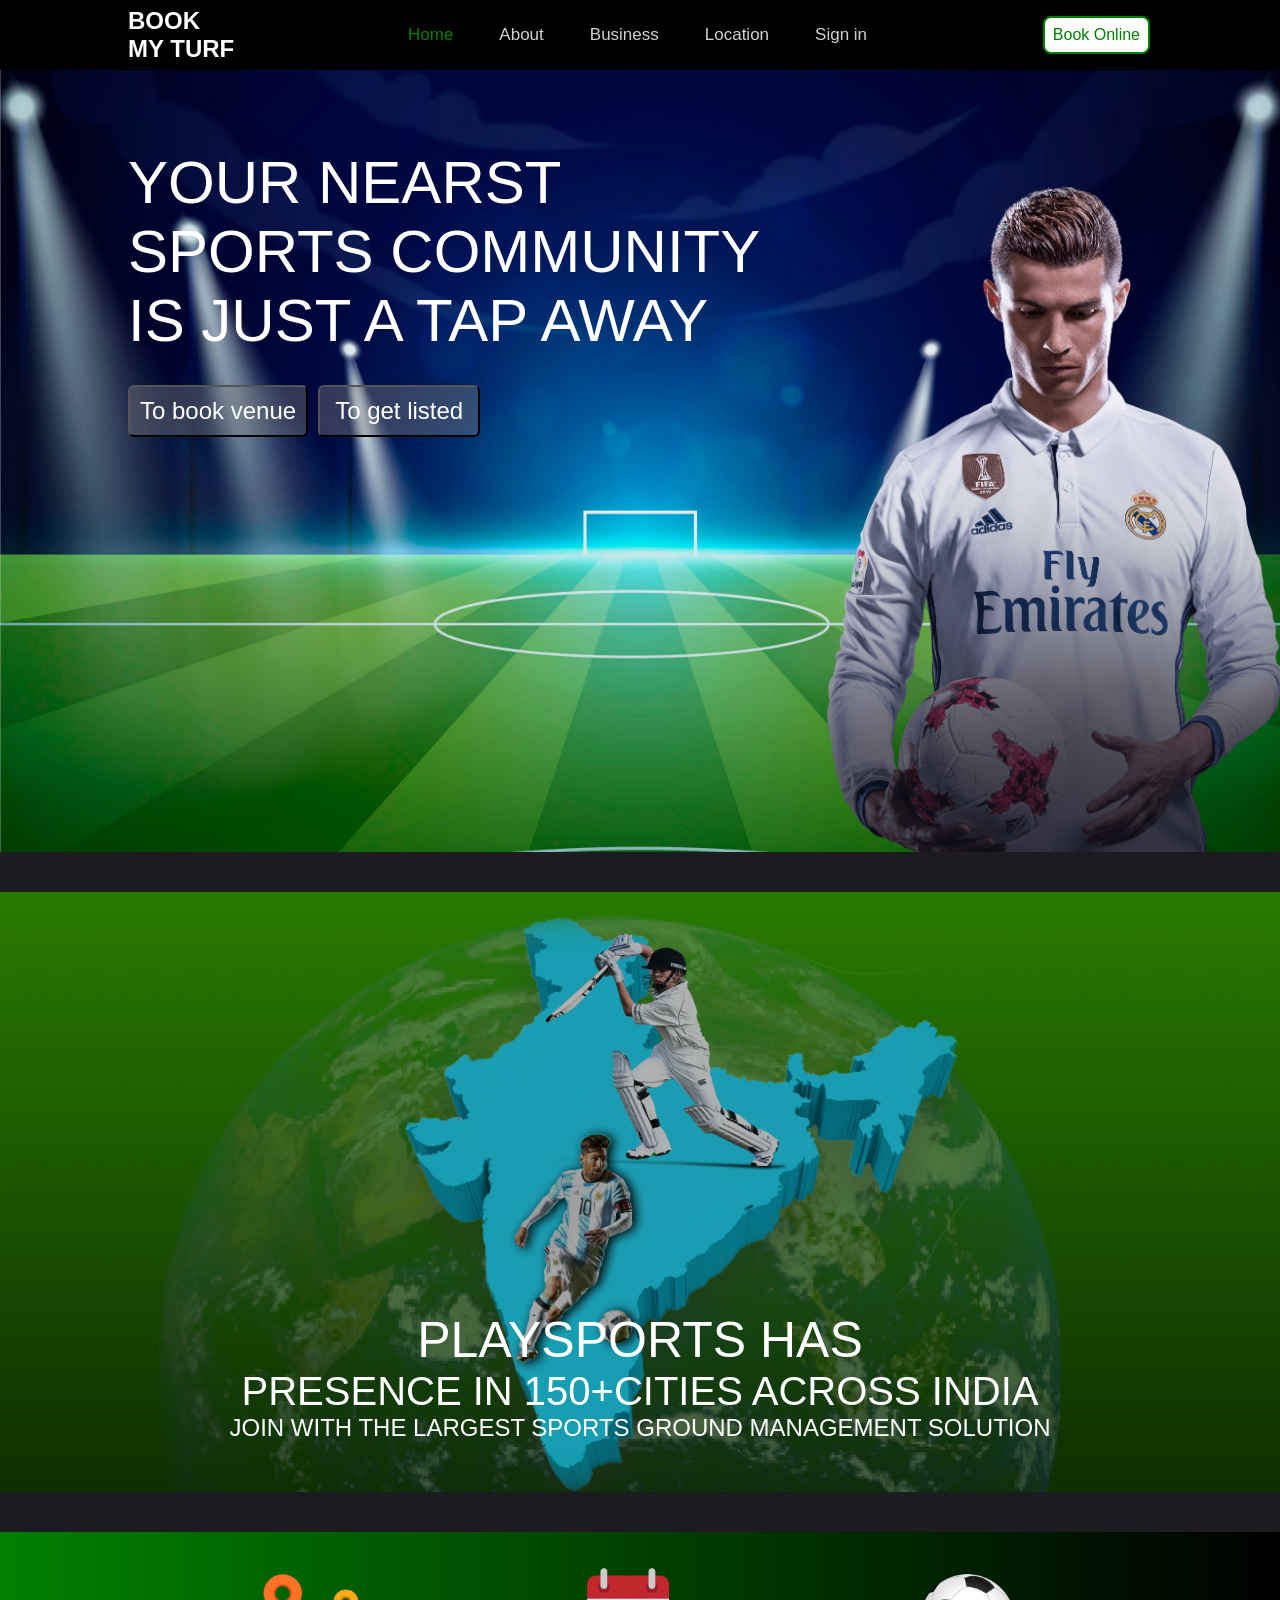
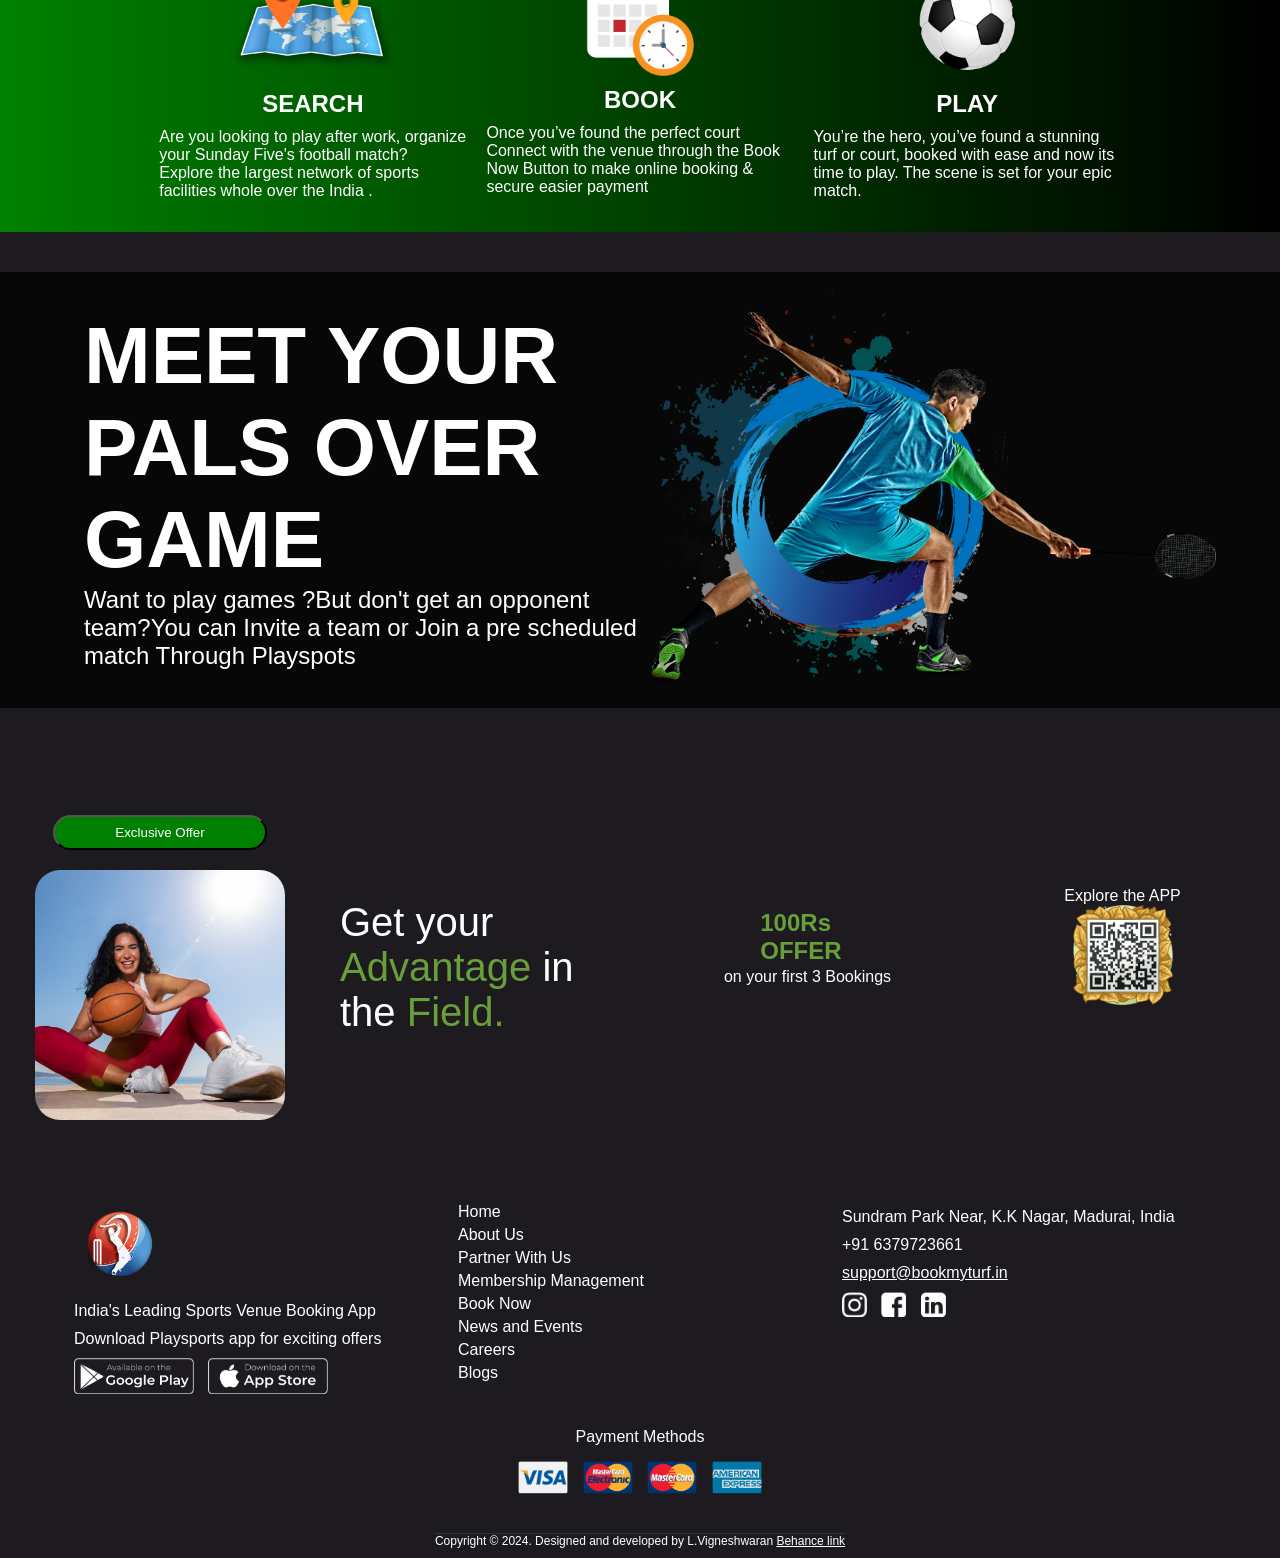
==== index.html @ fc985a44 "Turf booking website first version" ====
<!DOCTYPE html>
<html lang="en">

<head>
    <meta charset="UTF-8">
    <meta name="viewport" content="width=device-width, initial-scale=1.0">
    <link rel="stylesheet" href="./css/style.css">
    <link rel="stylesheet" href="./css/home.css">
    <link rel="stylesheet" href="https://cdnjs.cloudflare.com/ajax/libs/font-awesome/6.7.2/css/all.min.css">
    
</head>

<body>
    <!-- Navbar section -->
    <nav class="navbar">
        <div class="nav-wrapper">
          <div class="logo-container">
            <h1>BOOK<br>MY TURF</h1>
          </div>
      
          <input type="checkbox" id="menu-toggle" class="menu-toggle">
          <label for="menu-toggle" class="menu-toggle-label"><i class="fas fa-bars"></i></label>
      
          <div class="topnav-right">
            <a class="active" href="./index.html">Home</a>
            <a class="not-active" href="./about.html">About</a>
            <a class="not-active" href="#">Business</a>
            <a class="not-active" href="#">Location</a>
            <a class="not-active" href="#">Sign in</a>
          </div>
      
          <div class="navbar-left">
            <a href="./booking.html" class="button">Book Online</a>
          </div>
        </div>
      </nav>
      
    <main>

        <!-- Banner section -->
        <section class="banner-container">
            <div class="banner-wrapper">
                <div class="header">
                    <p>YOUR NEARST SPORTS COMMUNITY IS JUST A TAP AWAY</p>
                    <div class="button">
                        <button class="button-one">To book venue</button>
                        <button class="button-two">To get listed</button>
                    </div>
                </div>
                <div class="banner-image">
                    <img src="./images/cr7.png" alt="Ronaldo">
                </div>
            </div>
        </section>



        <section class="map-container">
            <div class="wrapper">
                <div class="banner-image">
                    <p class="para-one">PLAYSPORTS HAS</p>
                    <p class="para-two">PRESENCE IN 150+CITIES ACROSS INDIA</p>
                    <p class="para-three">JOIN WITH THE LARGEST SPORTS GROUND MANAGEMENT SOLUTION</p>
                </div>
            </div>
        </section>

        <!-- location -->
        <section class="location-container">
            <div class="location-wrapper">
                <div class="card one">
                    <img src="./images/map.png" alt="#">
                    <h1>SEARCH</h1>
                    <p>Are you looking to play after work, organize your Sunday Five's football match? Explore the
                        largest network of sports facilities whole over the India .</p>
                </div>
                <div class="card two">
                    <img src="./images/book.png" alt="#">
                    <h1>BOOK</h1>
                    <p>Once you’ve found the perfect court Connect with the venue through the Book Now
                        Button to make online booking & secure easier payment </p>
                </div>
                <div class="card three">
                    <img src="./images/football.png" alt="#">
                    <h1>PLAY </h1>
                    <p>You’re the hero, you’ve found a stunning turf or court, booked with ease and now its time to
                        play. The scene is set for your epic match.</p>
                </div>
            </div>
        </section>

        <!--badminton-->
        <section>
            <div class="badminton-container">
                <div class="wrapper">
                    <div class="leftcontainer">
                        <h1>MEET YOUR
                            PALS OVER
                            GAME</h1>
                        <p>Want to play games ?But don't get an opponent team?You can Invite a team or Join a pre
                            scheduled match
                            Through Playspots</p>
                    </div>
                    <div class="rightcontainer"><img src="./images/batmitton.png" alt=""></div>
                </div>
            </div>
        </section>

        <section>
            <div class="qr-container">
                <div class="left-container">
                    <div class="leftleft">
                        <button> Exclusive Offer</button>
                        <div class="img"><img src="./images/lady.jpg" alt=""></div>
                    </div>
                    <div class="leftright">
                        <p>
                            Get your
                            <span>Advantage</span>
                            in the <span>Field.</span>
                        </p>
                    </div>
                </div>
                <div class="right-container">
                    <div class="rightright">
                        <div class="holder">
                            <h1><span>100Rs
                                    OFFER</span></h1>
                        </div>
                        <p>on your first 3 Bookings</p>
                    </div>
                    <div class="rightleft">
                        <p>Explore the APP</p>
                        <div class="qrimg-container">
                            <img src="./images/qr.png">
                        </div>
                    </div>
                </div>

            </div>
        </section>
















        </section>


</body>
<footer>
    <div class="footer-container">
        <div class="left-section">
          <img src="./images/logo.png" alt="Book My Arena Logo" class="logo">
          <p>India's Leading Sports Venue Booking App</p>
          <p>Download Playsports app for exciting offers</p>
          <div class="app-links">
            <a href="https://play.google.com/store/games?hl=en" target="_blank"><img src="./images/google-play.png"  alt="Google Play"></a>
            <a href="https://www.apple.com/in/store?afid=p238%7Csfo291LJq-dc_mtid_187079nc38483_pcrid_719882393407_pgrid_109516736059_pntwk_g_pchan__pexid__ptid_kwd-12522920_&cid=aos-IN-kwgo-brand--slid---product-" target="_blank"><img src="./images/app-store 1.png" alt="App Store"></a>
          </div>
        </div>
  
        <div class="middle-section">
          <ul>
            <li><a href="./Index.html">Home</a></li>
            <li><a href="./about.html">About Us</a></li>
            <li><a href="#">Partner With Us</a></li>
            <li><a href="#">Membership Management</a></li>
            <li><a href="./booking.html">Book Now</a></li>
            <li><a href="#">News and Events</a></li>
            <li><a href="#">Careers</a></li>
            <li><a href="#">Blogs</a></li>
          </ul>
        </div>
  
        <div class="right-section">
          <p>Sundram Park Near, K.K Nagar, Madurai, India</p>
          <p>+91 6379723661</p>
          <p><a href="mailto:support@bookmyturf.in">support@bookmyturf.in</a></p>
          <div class="social-links">
            <a href="https://www.instagram.com/" target="_blank"><img src="./images/instagrampng.png" alt="Instagram"></a>
            <a href="https://www.facebook.com/" target="_blank"><img src="./images/facebookpng.png" alt="Facebook"></a>
            <a href="https://in.linkedin.com/" target="_blank"><img src="./images/linkedinpng.png" alt="LinkedIn"></a>
          </div>
        </div>
      </div>
      <div class="payment-methods">
        <p>Payment Methods</p>
        <img src="./images/pay1.png" alt="Visa">
        <img src="./images/pay2.png" alt="Mastercard">
        <img src="./images/pay3.png" alt="Amex">
        <img src="./images/pay4.png" alt="Paypal">
      </div>
      <div class="footer-bottom">
        <p>Copyright © 2024. Designed and developed by L.Vigneshwaran <a href="https://www.behance.net/lvigneshwaran" target="_blank">Behance link</p>
      </div>
  
</footer>
</html>
---- css/style.css ----
* {
    padding: 0px;
    margin: 0px;
}

@import url(https://fonts.googleapis.com/css2?family=Poppins:wght@100;200;300;400;500;600;800;900&display=swap);

body {
  font-family: 'Poppins', sans-serif;
  background-color: #1D1B20;
}

.wrapper{
    padding: 0px 0px;
}



.navbar {
  height: 70px;
  width: 100%;
  background-color: black;
  display: flex;
  justify-content: center;
  align-content: center;
}

nav .nav-wrapper {
  width: 80%;
  height: 100%;
  background-color: black;
  display: flex;
  align-items: center;
  justify-content: space-between;
}

nav .nav-wrapper .logo-container {
  color: white;
  font-size: 16px;
}

nav .nav-wrapper .topnav-right {
  display: flex;
  align-items: center;
  justify-content: center;
  gap: 30px;
  list-style-type: none;
  overflow: hidden;
}

nav .nav-wrapper .topnav-right a {
  float: left;
  color: lightgrey;
  text-align: center;
  padding: 14px 8px;
  text-decoration: none;
  font-size: 17px;
}

.topnav-right a.not-active:hover {
  color: grey;
}

.topnav-right a.active {
  text-decoration: underline;
}

nav .nav-wrapper .navbar-left .button {
  border: none;
  color: green;
  padding: 8px;
  text-align: center;
  text-decoration: none;
  display: inline-block;
  font-size: 16px;
  margin: 4px 2px;
  transition-duration: 0.4s;
  cursor: pointer;
  border-radius: 8px;
  background-color: white;
  border: 2px solid;
  border-color: green;
}

nav .nav-wrapper .navbar-left #btn {
  background-color: green;
  color: white;
}

.navbar .nav-wrapper .topnav-right .active{
  color: green;
}

.menu-toggle {
  display: none;
}

.menu-toggle-label {
  display: none;
  font-size: 24px;
  cursor: pointer;
  color: white;
}

footer {
    background-color: #1D1B20;
    width: 100%;
    height: auto;
    display: flex;
    flex-direction: column;
    justify-content: center;
    align-items: center;
    gap: 10%;
    
  }

  footer p{
    color: #fff;
    margin-bottom: 10px;
  }
  footer p a{
    color: white;
  }

  
  .footer-container {
    display: flex;
  
    justify-content: space-between;
    flex-wrap: wrap;
    width: 90%;
  }

   .footer-container  .right-section a{
    color: #fff;
   }
  
  .left-section, .middle-section, .right-section {
    flex: 1;
    margin: 10px;
  }
  
  .left-section img.logo {
    width: 90px;
    margin-bottom: 10px;
  }
  
  .app-links img {
    width: 120px;
    margin-right: 10px;
  }
  
  .middle-section ul {
    list-style: none;
    padding: 0;
  }
  
  .middle-section ul li {
    margin: 5px 0;
  }
  
  .middle-section ul li a {
    text-decoration: none;
    color: #fff;
  }
  
  .right-section p, .right-section a {
    margin: 10px 0;

  }
  
  .social-links img {
    width: 25px;
    margin-right: 10px;
  }
  
  .payment-methods {
    text-align: center;
    margin: 20px 0;
  }
  
  .payment-methods img {
    width: 50px;
    margin: 5px;
  }
  
  .footer-bottom {
    text-align: center;
    font-size: 12px;
    margin-top: 10px;
    border-top: 1px solid #333;
    padding-top: 10px;
  }

  @media only screen and (max-width: 970px){
  nav .nav-wrapper .topnav-right {
    gap: 16px;
  }}

  @media only screen and (max-width: 885px){
  nav .nav-wrapper .topnav-right a {
font-size:14px ;
  }}
  @media only screen and (max-width: 855px){
  nav .nav-wrapper h1  {
    font-size: 20px;
  }}

  @media only screen and (max-width: 768px) {
    .navbar {
      height: 52px;}
    nav .nav-wrapper {
      flex-direction: row;
    }
    
    nav .nav-wrapper .menu-toggle{
      display: none;
    }
    nav .nav-wrapper .topnav-right {
      display: none;
      flex-direction: column;
      background-color: black;
      position: absolute;
      top: 50px;
      left: 0;
      width: 100%;
      padding: 10px 0;
    }

    nav .nav-wrapper .topnav-right a {
      padding: 10px 20px;
      border-bottom: 1px solid #333;
    }

    .menu-toggle {
      display: block;
    }

    .menu-toggle-label {
      display: block;
    }

    #menu-toggle:checked ~ .topnav-right {
      display: flex;
    }

    nav .nav-wrapper .navbar-left {
      /* display: none; */
    }
  }

  




  @media only screen and (max-width: 426px) {
     .footer-container { 
  flex-direction: column-reverse;}}
---- css/home.css ----
/*Banner-container*/

.banner-container {
    height: 782px;
    width: 100%;
    background-color: rgb(239, 233, 233);
    background-size: cover;
    background-position: left;
    background-image: url('../images/ground.jpg');
    display: flex;
    align-items: center;
    justify-content: center;
    overflow: hidden;
    margin-bottom: 40px;
}

.banner-container .banner-wrapper {
    width: 80%;
    height: 100%;
    display: flex;
    align-items: center;
    justify-content: space-between;
    /* background-color: aquamarine;  */
    gap: 50px;
}

.banner-container .banner-wrapper .header {
    /* background-color: blueviolet; */
    gap: 30px;
    height: 80%;
    width: 100%;
    /* background-color: rgb(28, 150, 110); */
    display: flex;
    flex-direction: column;
    justify-content: start;
}

/* .header{
    background-color: orange;
    display: flex;
    flex-direction: column;
    align-items: center;
    justify-content: center;
    } */
.banner-container .banner-wrapper .header p {
    color: white;
    font-size: 60px;
    height: auto;
    display: flex;
    flex-direction: column;
}

.banner-container h1 {
    color: white;
    width: 20%;
    padding: 0px 100px;
    font-size: 100px;
}

.banner-container h3 {
    color: white;
    width: 50%;
    padding: 80px 120px;
    font-size: 40px;
}

.button {
    /* background-color: rgb(205, 205, 205);   */
    gap: 10px;
    /* margin-top: 20px;   */
    display: flex;
    justify-content: start;
    align-items: center;
}

.button .button-one {
    /* width: 60%; */
    padding: 10px;
    background-color: rgb(128, 128, 128, 0.4);
    color: white;
    font-size: 24px;
    text-decoration: none;
    outline: none;
    border-radius: 6px;
}

.button .button-two {
    /* width: 40%; */
    padding: 10px 15px;
    background-color: rgb(128, 128, 128, 0.4);
    color: white;
    font-size: 24px;
    text-decoration: none;
    outline: none;
    border-radius: 6px;
}
.button .button-one:hover {
    border-color: green; 
    

}
.button .button-two:hover {
    border-color: green; 
    

}

.banner-container .banner-wrapper .banner-image {
    width: 50%;
    height: 100%;
    /* background-color: bisque; */
    display: flex;
    align-items: end;

}

.banner-container .banner-wrapper .banner-image img {
    height: auto;
    width: 140%;
    object-fit: fill;
    object-position: top;
}

/* card container */
.image-container {
    height: 500px;
    width: auto;
    background-image: url(../images/globe\ spotrs.png);
    background-repeat: no-repeat;
    background-size: cover;
    margin-bottom: 40px;
}

.container {
    height: 100px;
    width: auto;
    /* background-color: aqua ; */
}

.container .wrapper {
    width: 100%;
    height: 100%;
    display: flex;
    /* align-items: center;
    justify-content: center; */
    /* position: relative; */
}

.banner-image img {
    width: 100%;
    height: 100px;
    /* background-color: aqua; */
}


/* Map container start */
.map-container {
    height: 600px;
    width: 100%;
    background-color: rgba(0, 0, 0, 0.3);
    background-image: url('../images/globe\ spotrs.png');
    background-size: cover;
    background-position: top;
    display: flex;
    align-items: center;
    justify-content: center;
    margin-bottom: 40px;
    background-blend-mode: overlay;
}

.map-container .wrapper {
    width: 80%;
    height: 100%;
    /* background-color: yellow; */
    display: flex;
    align-items: end;
    justify-content: center;
}

.map-container .wrapper .banner-image {
    height: auto;
    width: 100%;
    /* background-color: aquamarine; */
    padding: 50px 0px;
    display: flex;
    align-items: center;
    justify-content: center;
    flex-direction: column;
    text-align: center;
    color: white;
}

.map-container .wrapper .banner-image .para-one {
    font-size: 50px;
}

.map-container .wrapper .banner-image .para-two {
    font-size: 40px;
}

.map-container .wrapper .banner-image .para-three {
    font-size: 24px;
}

/* Map container end */

/* location containner start */

.location-container {
    height: 300px;
    width: 100%;
    background-color: lime;
    background: linear-gradient(to right, green, black);
    display: flex;
    align-items: center;
    justify-content: center;
    margin-top: 10px;
    margin-bottom: 40px;
}

.location-container .location-wrapper {
    height: 100%;
    width: 80%;
    /* background-color: blueviolet; */
    display: flex;
    align-items: center;
    align-items: center;
    justify-content: center;
    gap: 20px;
}

.location-container .location-wrapper .card {
    height: auto;
    width: 30%;
    /* background-color: bisque; */
    display: flex;
    align-items: center;
    justify-content: center;
    flex-direction: column;
    gap: 10px;
    color: white;
}

.location-container .location-wrapper .card img {
    height: 60%;
    width: 60%;
}

.location-container .location-wrapper .card p {
    font-size: 16px;
    align-items: center;
}

/* location containner end */

/* badminton */

.badminton-container {
    height: auto;
    width: 100%;
    background-color: rgb(7, 7, 7);
    display: flex;
    align-items: center;
    justify-content: center;
    margin-bottom: 40px;
    padding: 20px 0px;

}

.badminton-container .wrapper {
    height: 90%;
    width: 90%;
    display: flex;
    justify-content: center;
    align-items: center;
}

.badminton-container .wrapper .leftcontainer {
    width: 50%;
    height: 100%;
    /* background-color: aqua; */
    display: flex;
    flex-direction: column;
    justify-content: center;
    align-items: center;
    margin-left: 20px;
}

.badminton-container .wrapper .leftcontainer h1 {
    font-size: 80px;
    color: white;
}

.badminton-container .wrapper .leftcontainer p {
    font-size: 24px;
    color: white;
}


.badminton-container .wrapper .rightcontainer {
    width: 50%;
    height: 100%;
    /* background-color: rgb(115, 116, 116);} */
}

.badminton-container .wrapper .rightcontainer img {
    width: 100%;
    height: 100%;
}

.qr-container {
    width: 100%;
    height: 440px;
    background-color: #1D1B20;
    display: flex;
    justify-content: center;
    align-items: center;
}

.qr-container .left-container {
    width: 50%;
    height: 90%;
    /* background-color: brown; */
    display: flex;
    justify-content: center;
    align-items: center;
}

.qr-container .right-container {
    width: 50%;
    height: 90%;
    /* background-color: rgb(77, 165, 42); */
    display: flex;
    justify-content: center;
    align-items: center;
    margin-bottom: 40px;
}

.left-container .leftleft {
    width: 50%;
    height: 100%;
    /* background-color: yellow; */
    display: flex;
    flex-direction: column;
    justify-content: center;
    align-items: center;
    gap: 20px;
}

.left-container .leftleft .img {
    width: 250px;
    height: 250px;
    border-radius:25px;

    /* background-color: bisque; */

}

.left-container .leftleft .img img {
    width: 100%;
    height: 100%;
    border-radius: 25px;
    /* overflow: hidden; */
    object-fit: cover;
}

.left-container .leftright {
    width: 50%;
    height: 100%;
    /* background-color: red; */
    display: flex;
    justify-content: flex-start;
    align-items: center;

}

.qr-container .left-container .leftright span {
    color: #689F39;
}

.left-container .leftright p {
    font-size: 40px;
    text-align: left;
    margin-left: 20px;
    color: white;

}

.qr-container .left-container .leftleft button {
    padding: 8px 60px;
    background-color: green;
    border-radius: 20px;
    color: white;
    cursor: pointer;
}

.qr-container .left-container .leftleft button:hover{
border-color: white;}

.qr-container .left-container .leftleft button:active{
    color: #689F39;
    background-color: white;
}

.right-container .rightright {
    height: 100%;
    width: 50%;
    /* background-color: pink; */
    display: flex;
    align-items: center;
    justify-content: center;
    flex-direction: column;
    margin-left: 10px;

}

.right-container .rightleft {
    height: 100%;
    width: 50%;
    /* background-color: rgb(254, 186, 0); */
    display: flex;
    align-items: center;
    justify-content: center;
    flex-direction: column;



}
.qrimg-container img{
    height: 100px;
    width: 100px;
    
}
.qr-container .right-container .rightright .holder {
    height: 15%;
    width: 30%;

}

.qr-container .right-container .rightright .holder span {
    color: #689F39;
}

.qr-container .right-container .rightright p {
    color: white;
}

.qr-container .right-container .rightleft p {
    color: white;
    
}


.right-container .rightleft .image-container {
    width: 50%;
    height: 40%;

}

.right-container .rightleft .image-container img {

    width: 100%;
    height: 100%;
    object-fit: cover;
    object-position: center;
    /* background-color: aqua; */
}

/* mediaquery */

@media only screen and (max-width: 1080px) {
    .badminton-container .wrapper .leftcontainer h1 {
        font-size: 60px;
    }
}

@media only screen and (max-width: 1039px) {
    .banner-container {
        flex-direction: column;
        height: auto;
    }

    .banner-container .banner-wrapper {
        flex-direction: column;
        gap: 30px;
    }

    .banner-container h1 {
        font-size: 60px;
        width: 100%;
        padding: 0px;
    }

    .banner-container h3 {
        font-size: 25px;
        padding: 30px 60px;
    }

    .button .button-one,
    .button .button-two {
        font-size: 18px;
    }

    .map-container {
        height: 400px;
    }

    .location-container {
        flex-direction: column;
        height: auto;
        padding: 10px 0px
    }

    .location-container .location-wrapper .card {
        width: 100%;
    }

    .badminton-container .wrapper {
        flex-direction: row;
    }

    .badminton-container .wrapper .leftcontainer h1 {
        font-size: 50px;
    }

    .badminton-container .wrapper .leftcontainer p {
        font-size: 18px;
    }

    .qr-container {
        flex-direction: column;
        height: auto;
    }

    .qr-container .left-container,
    .qr-container .right-container {
        width: 100%;
    }

    .qr-container .left-container .leftright p {
        font-size: 30px;
    }

    .qr-container .left-container .leftleft button {
        padding: 8px 40px;
    }
}

@media only screen and (max-width: 1024px) {
 
    .banner-container .banner-wrapper .header p {
        text-align: center;
        margin-top: 20px;
    }
    .banner-container .button {
        justify-content: center ;
    }
}
@media only screen and (max-width: 981px) {
.banner-container .banner-wrapper .header p {
    font-size: 44px;
}}

/* For screens between 768px and 480px (mobile devices) */
@media only screen and (max-width: 768px) {
    .location-container .location-wrapper {
        flex-direction: column;
    }
    .banner-container {
        margin-bottom: 20px;
    }

    .banner-container h1 {
        font-size: 50px;
        padding: 0px 20px;
    }

    .banner-container h3 {
        font-size: 20px;
        padding: 20px 40px;
    }

    .button .button-one,
    .button .button-two {
        font-size: 16px;
    }

    .map-container .wrapper .banner-image .para-one {
        font-size: 40px;
    }

    .map-container .wrapper .banner-image .para-two {
        font-size: 28px;
    }
    .map-container {
        height: 300px;
    }

    .location-container .location-wrapper .card {
        gap: 5px;
    }

    .location-container .location-wrapper .card img {
        height: 50%;
        width: 50%;
    }
    .badminton-container .wrapper {
        flex-direction: column;
    }
    .badminton-container .wrapper .leftcontainer{
        width: 100%;
        text-align: center;
    }
    .badminton-container .wrapper .leftcontainer h1 {
        font-size: 40px;
    }

    .badminton-container .wrapper .leftcontainer p {
        font-size: 16px;
    }

    .qr-container .left-container .leftright p {
        font-size: 24px;
    }

    .qr-container .left-container .leftleft button {
        padding: 8px 30px;
    }
}

@media only screen and (max-width: 540px) {

.map-container .wrapper .banner-image .para-one {
    font-size: 32px;
}

.map-container .wrapper .banner-image .para-two {
    font-size: 20px;
}

.left-container .leftleft .img img {
    width: 55%;
    height: 55%;
}
.left-container .leftleft .img {
    display: flex;
    justify-content: center;
    align-items: center;
}
.qr-container .right-container .rightright p {
    text-align: center;
}
/* For screens between 480px and 320px (small mobile devices) */
@media only screen and (max-width: 480px) {
    .banner-container {
        width: 100%;
        height: auto;        
    }

    .banner-container .banner-wrapper .header p {
        font-size: 20px;    
        padding: 0;
        width: 100%;
    }

    /* .banner-container h3 {
        font-size: 18px;
        padding: 10px 20px;
    } */

    .button .button-one,
    .button .button-two {
        font-size: 12px;
        padding: 10px 60px 10px 6%0px;   
    }

    

    .map-container {
        height: auto;
        width:100%;
    }

    .map-container .wrapper .banner-image .para-one {
        font-size: 30px;
    }

    .map-container .wrapper .banner-image .para-two {
        font-size: 20px;
    }
.badminton-container{
    width:100%;
}
    .location-container .location-wrapper .card img {
        height: 70%;
        width: 70%;
    }
 .badminton-container .wrapper{
    width:100%;
    background-color: #060606;
 }
    .badminton-container .wrapper .leftcontainer h1 {
        font-size: 30px;
        width: 95%;
    }   

    .badminton-container .wrapper .leftcontainer p {
        font-size: 14px;
        width:95%;
    }

    .qr-container .left-container .leftright p {
        font-size: 18px;
        margin-right: 10px;
    }

    .qr-container .left-container .leftleft button {
        padding: 6px 20px;
    }

    .qr-container .left-container .leftright {
        margin-left: 10px;
    }
}
}
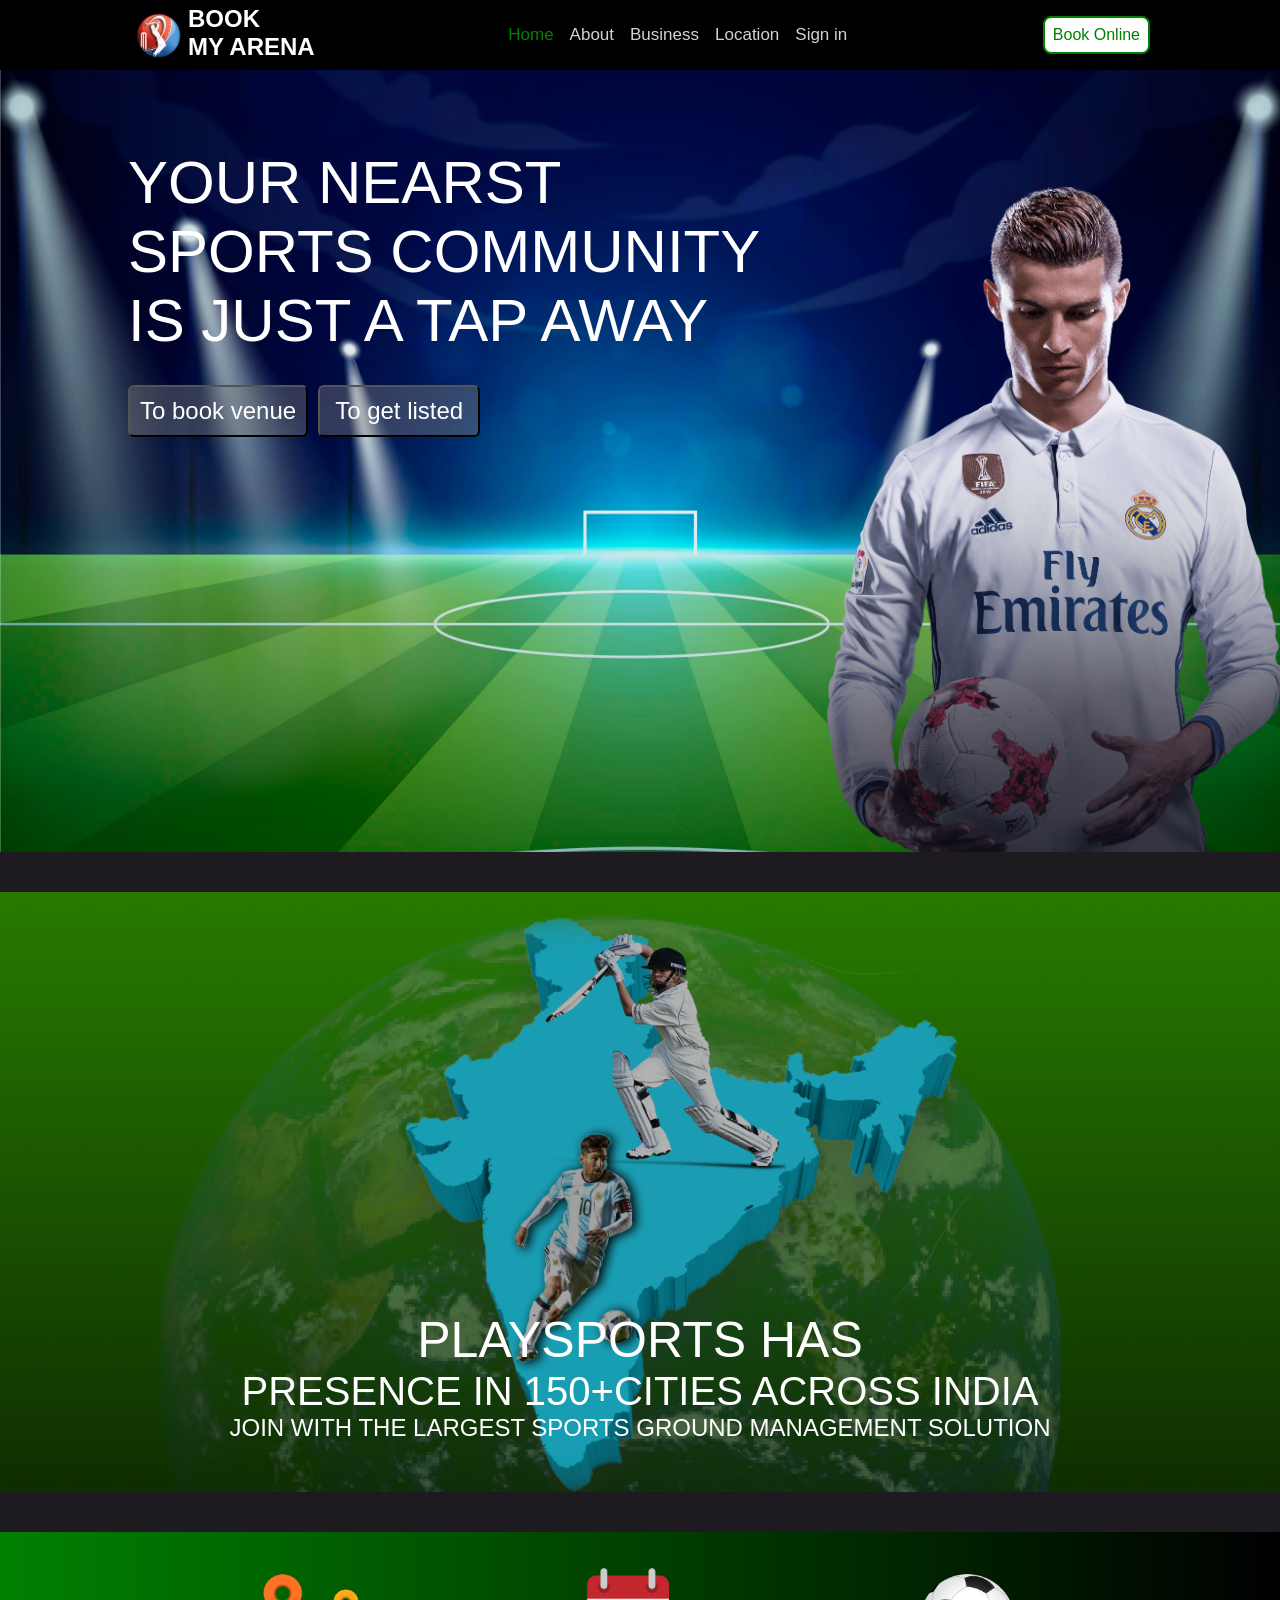
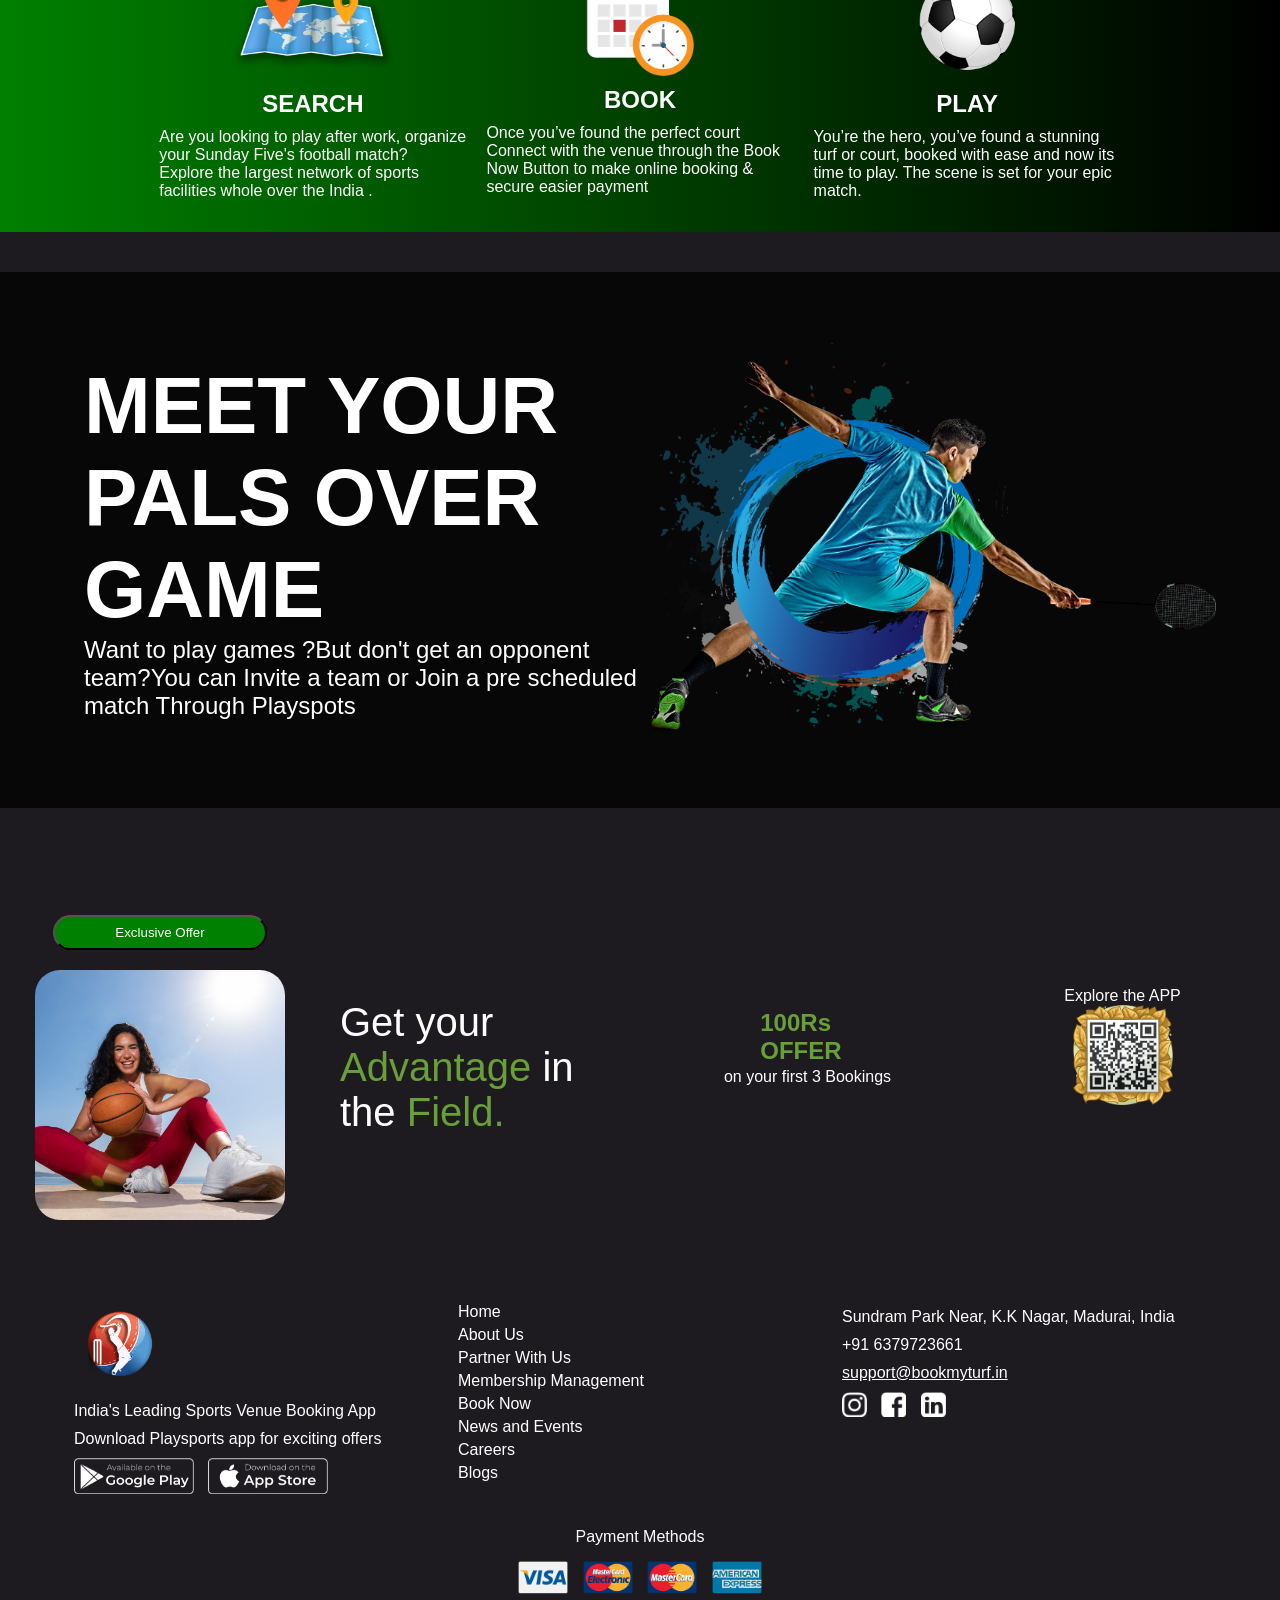
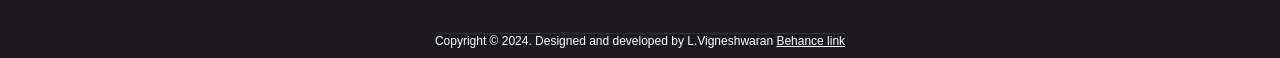
==== commit 625ed836: "final" ====
--- a/index.html
+++ b/index.html
@@ -4,9 +4,11 @@
 <head>
     <meta charset="UTF-8">
     <meta name="viewport" content="width=device-width, initial-scale=1.0">
+    <title>Book my Arena</title>
     <link rel="stylesheet" href="./css/style.css">
     <link rel="stylesheet" href="./css/home.css">
     <link rel="stylesheet" href="https://cdnjs.cloudflare.com/ajax/libs/font-awesome/6.7.2/css/all.min.css">
+    <link rel="icon" type="image/x-icon" href="./images/logo.png">
     
 </head>
 
@@ -15,7 +17,8 @@
     <nav class="navbar">
         <div class="nav-wrapper">
           <div class="logo-container">
-            <h1>BOOK<br>MY TURF</h1>
+            <img src="./images/logo.png" alt="Ronaldo">
+            <h1>BOOK<br>MY ARENA</h1>
           </div>
       
           <input type="checkbox" id="menu-toggle" class="menu-toggle">
--- a/css/style.css
+++ b/css/style.css
@@ -11,7 +11,7 @@
 }
 
 .wrapper{
-    padding: 0px 0px;
+    padding: 50px ;
 }
 
 
@@ -25,6 +25,7 @@
   align-content: center;
 }
 
+
 nav .nav-wrapper {
   width: 80%;
   height: 100%;
@@ -37,10 +38,16 @@
 nav .nav-wrapper .logo-container {
   color: white;
   font-size: 16px;
+  display: flex;
+}
+
+nav .nav-wrapper .logo-container img{
+  width: 60px;
+  height: 60px;
+
 }
 
 nav .nav-wrapper .topnav-right {
-  display: flex;
   align-items: center;
   justify-content: center;
   gap: 30px;
@@ -203,12 +210,12 @@
   }}
   @media only screen and (max-width: 855px){
   nav .nav-wrapper h1  {
-    font-size: 20px;
+    /* font-size: 20px; */
   }}
 
   @media only screen and (max-width: 768px) {
     .navbar {
-      height: 52px;}
+      height: 72px;}
     nav .nav-wrapper {
       flex-direction: row;
     }
@@ -254,6 +261,16 @@
 
 
 
-  @media only screen and (max-width: 426px) {
+  @media only screen and (max-width: 768px) {
+
+    .menu-toggle-label {
+     order: 3;
+    }
+    nav .nav-wrapper .navbar-left {
+     order: 1;
+    }
+    nav .nav-wrapper .logo-container {
+    order: 0;
+    }
      .footer-container { 
   flex-direction: column-reverse;}}
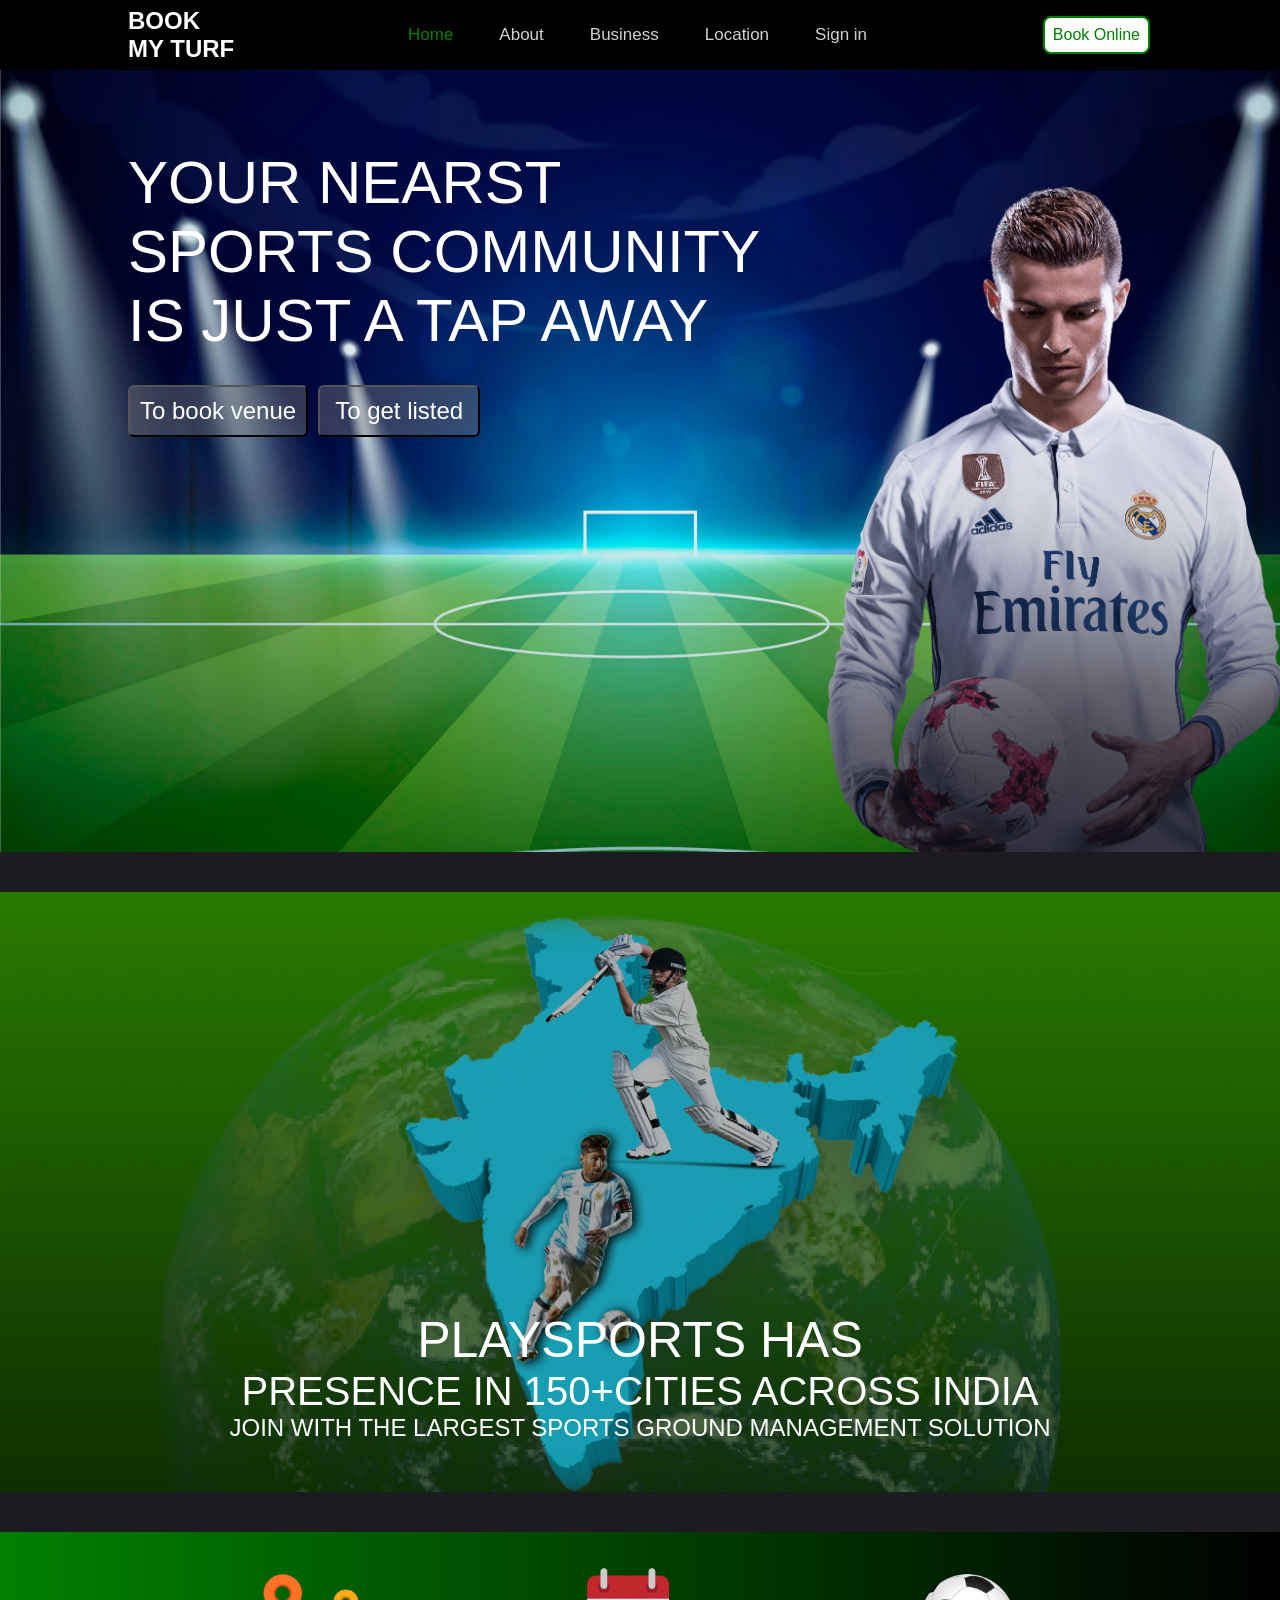
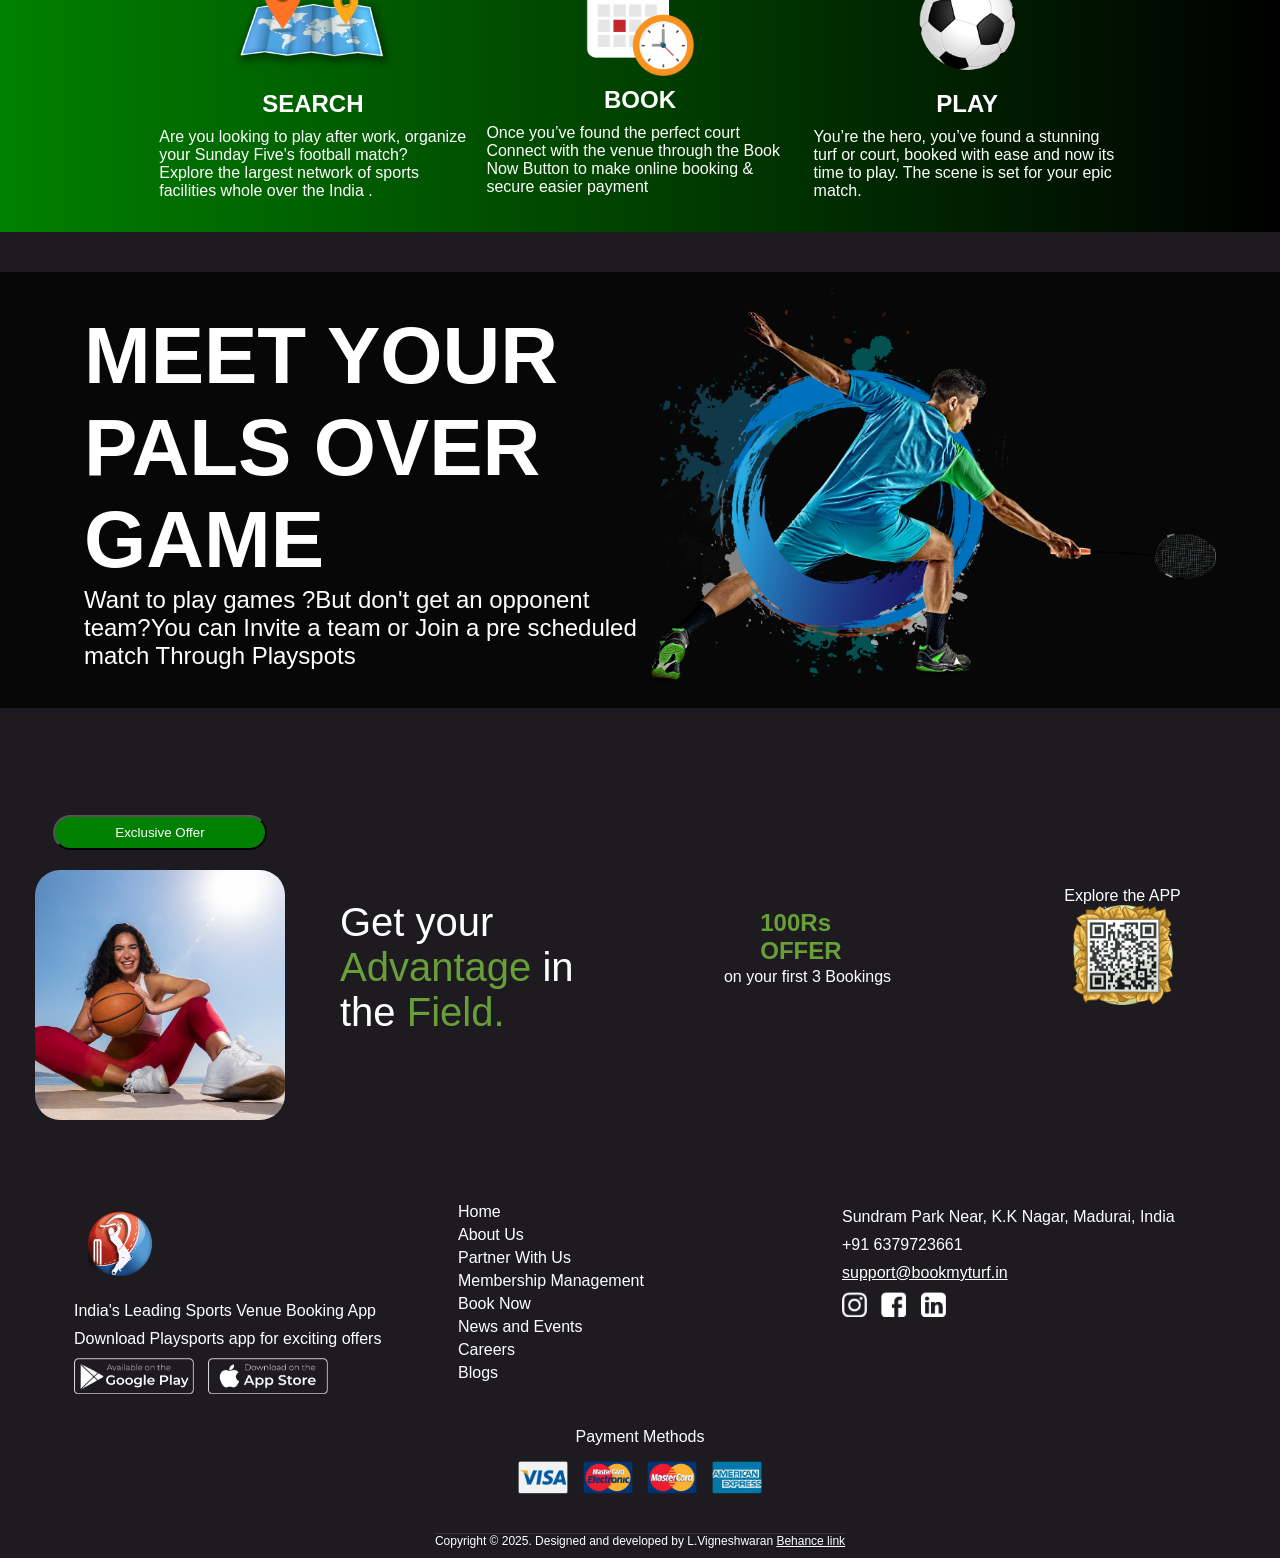
==== commit dd47e111: "Add files via upload" ====
--- a/index.html
+++ b/index.html
@@ -1,213 +1,210 @@
-<!DOCTYPE html>
-<html lang="en">
-
-<head>
-    <meta charset="UTF-8">
-    <meta name="viewport" content="width=device-width, initial-scale=1.0">
-    <title>Book my Arena</title>
-    <link rel="stylesheet" href="./css/style.css">
-    <link rel="stylesheet" href="./css/home.css">
-    <link rel="stylesheet" href="https://cdnjs.cloudflare.com/ajax/libs/font-awesome/6.7.2/css/all.min.css">
-    <link rel="icon" type="image/x-icon" href="./images/logo.png">
-    
-</head>
-
-<body>
-    <!-- Navbar section -->
-    <nav class="navbar">
-        <div class="nav-wrapper">
-          <div class="logo-container">
-            <img src="./images/logo.png" alt="Ronaldo">
-            <h1>BOOK<br>MY ARENA</h1>
-          </div>
-      
-          <input type="checkbox" id="menu-toggle" class="menu-toggle">
-          <label for="menu-toggle" class="menu-toggle-label"><i class="fas fa-bars"></i></label>
-      
-          <div class="topnav-right">
-            <a class="active" href="./index.html">Home</a>
-            <a class="not-active" href="./about.html">About</a>
-            <a class="not-active" href="#">Business</a>
-            <a class="not-active" href="#">Location</a>
-            <a class="not-active" href="#">Sign in</a>
-          </div>
-      
-          <div class="navbar-left">
-            <a href="./booking.html" class="button">Book Online</a>
-          </div>
-        </div>
-      </nav>
-      
-    <main>
-
-        <!-- Banner section -->
-        <section class="banner-container">
-            <div class="banner-wrapper">
-                <div class="header">
-                    <p>YOUR NEARST SPORTS COMMUNITY IS JUST A TAP AWAY</p>
-                    <div class="button">
-                        <button class="button-one">To book venue</button>
-                        <button class="button-two">To get listed</button>
-                    </div>
-                </div>
-                <div class="banner-image">
-                    <img src="./images/cr7.png" alt="Ronaldo">
-                </div>
-            </div>
-        </section>
-
-
-
-        <section class="map-container">
-            <div class="wrapper">
-                <div class="banner-image">
-                    <p class="para-one">PLAYSPORTS HAS</p>
-                    <p class="para-two">PRESENCE IN 150+CITIES ACROSS INDIA</p>
-                    <p class="para-three">JOIN WITH THE LARGEST SPORTS GROUND MANAGEMENT SOLUTION</p>
-                </div>
-            </div>
-        </section>
-
-        <!-- location -->
-        <section class="location-container">
-            <div class="location-wrapper">
-                <div class="card one">
-                    <img src="./images/map.png" alt="#">
-                    <h1>SEARCH</h1>
-                    <p>Are you looking to play after work, organize your Sunday Five's football match? Explore the
-                        largest network of sports facilities whole over the India .</p>
-                </div>
-                <div class="card two">
-                    <img src="./images/book.png" alt="#">
-                    <h1>BOOK</h1>
-                    <p>Once you’ve found the perfect court Connect with the venue through the Book Now
-                        Button to make online booking & secure easier payment </p>
-                </div>
-                <div class="card three">
-                    <img src="./images/football.png" alt="#">
-                    <h1>PLAY </h1>
-                    <p>You’re the hero, you’ve found a stunning turf or court, booked with ease and now its time to
-                        play. The scene is set for your epic match.</p>
-                </div>
-            </div>
-        </section>
-
-        <!--badminton-->
-        <section>
-            <div class="badminton-container">
-                <div class="wrapper">
-                    <div class="leftcontainer">
-                        <h1>MEET YOUR
-                            PALS OVER
-                            GAME</h1>
-                        <p>Want to play games ?But don't get an opponent team?You can Invite a team or Join a pre
-                            scheduled match
-                            Through Playspots</p>
-                    </div>
-                    <div class="rightcontainer"><img src="./images/batmitton.png" alt=""></div>
-                </div>
-            </div>
-        </section>
-
-        <section>
-            <div class="qr-container">
-                <div class="left-container">
-                    <div class="leftleft">
-                        <button> Exclusive Offer</button>
-                        <div class="img"><img src="./images/lady.jpg" alt=""></div>
-                    </div>
-                    <div class="leftright">
-                        <p>
-                            Get your
-                            <span>Advantage</span>
-                            in the <span>Field.</span>
-                        </p>
-                    </div>
-                </div>
-                <div class="right-container">
-                    <div class="rightright">
-                        <div class="holder">
-                            <h1><span>100Rs
-                                    OFFER</span></h1>
-                        </div>
-                        <p>on your first 3 Bookings</p>
-                    </div>
-                    <div class="rightleft">
-                        <p>Explore the APP</p>
-                        <div class="qrimg-container">
-                            <img src="./images/qr.png">
-                        </div>
-                    </div>
-                </div>
-
-            </div>
-        </section>
-
-
-
-
-
-
-
-
-
-
-
-
-
-
-
-
-        </section>
-
-
-</body>
-<footer>
-    <div class="footer-container">
-        <div class="left-section">
-          <img src="./images/logo.png" alt="Book My Arena Logo" class="logo">
-          <p>India's Leading Sports Venue Booking App</p>
-          <p>Download Playsports app for exciting offers</p>
-          <div class="app-links">
-            <a href="https://play.google.com/store/games?hl=en" target="_blank"><img src="./images/google-play.png"  alt="Google Play"></a>
-            <a href="https://www.apple.com/in/store?afid=p238%7Csfo291LJq-dc_mtid_187079nc38483_pcrid_719882393407_pgrid_109516736059_pntwk_g_pchan__pexid__ptid_kwd-12522920_&cid=aos-IN-kwgo-brand--slid---product-" target="_blank"><img src="./images/app-store 1.png" alt="App Store"></a>
-          </div>
-        </div>
-  
-        <div class="middle-section">
-          <ul>
-            <li><a href="./Index.html">Home</a></li>
-            <li><a href="./about.html">About Us</a></li>
-            <li><a href="#">Partner With Us</a></li>
-            <li><a href="#">Membership Management</a></li>
-            <li><a href="./booking.html">Book Now</a></li>
-            <li><a href="#">News and Events</a></li>
-            <li><a href="#">Careers</a></li>
-            <li><a href="#">Blogs</a></li>
-          </ul>
-        </div>
-  
-        <div class="right-section">
-          <p>Sundram Park Near, K.K Nagar, Madurai, India</p>
-          <p>+91 6379723661</p>
-          <p><a href="mailto:support@bookmyturf.in">support@bookmyturf.in</a></p>
-          <div class="social-links">
-            <a href="https://www.instagram.com/" target="_blank"><img src="./images/instagrampng.png" alt="Instagram"></a>
-            <a href="https://www.facebook.com/" target="_blank"><img src="./images/facebookpng.png" alt="Facebook"></a>
-            <a href="https://in.linkedin.com/" target="_blank"><img src="./images/linkedinpng.png" alt="LinkedIn"></a>
-          </div>
-        </div>
-      </div>
-      <div class="payment-methods">
-        <p>Payment Methods</p>
-        <img src="./images/pay1.png" alt="Visa">
-        <img src="./images/pay2.png" alt="Mastercard">
-        <img src="./images/pay3.png" alt="Amex">
-        <img src="./images/pay4.png" alt="Paypal">
-      </div>
-      <div class="footer-bottom">
-        <p>Copyright © 2024. Designed and developed by L.Vigneshwaran <a href="https://www.behance.net/lvigneshwaran" target="_blank">Behance link</p>
-      </div>
-  
-</footer>
+<!DOCTYPE html>
+<html lang="en">
+
+<head>
+    <meta charset="UTF-8">
+    <meta name="viewport" content="width=device-width, initial-scale=1.0">
+    <link rel="stylesheet" href="./css/style.css">
+    <link rel="stylesheet" href="./css/home.css">
+    <link rel="stylesheet" href="https://cdnjs.cloudflare.com/ajax/libs/font-awesome/6.7.2/css/all.min.css">
+    
+</head>
+
+<body>
+    <!-- Navbar section -->
+    <nav class="navbar">
+        <div class="nav-wrapper">
+          <div class="logo-container">
+            <h1>BOOK<br>MY TURF</h1>
+          </div>
+      
+          <input type="checkbox" id="menu-toggle" class="menu-toggle">
+          <label for="menu-toggle" class="menu-toggle-label"><i class="fas fa-bars"></i></label>
+      
+          <div class="topnav-right">
+            <a class="active" href="./index.html">Home</a>
+            <a class="not-active" href="./about.html">About</a>
+            <a class="not-active" href="#">Business</a>
+            <a class="not-active" href="#">Location</a>
+            <a class="not-active" href="#">Sign in</a>
+          </div>
+      
+          <div class="navbar-left">
+            <a href="./booking.html" class="button">Book Online</a>
+          </div>
+        </div>
+      </nav>
+      
+    <main>
+
+        <!-- Banner section -->
+        <section class="banner-container">
+            <div class="banner-wrapper">
+                <div class="header">
+                    <p>YOUR NEARST SPORTS COMMUNITY IS JUST A TAP AWAY</p>
+                    <div class="button">
+                        <button class="button-one">To book venue</button>
+                        <button class="button-two">To get listed</button>
+                    </div>
+                </div>
+                <div class="banner-image">
+                    <img src="./images/cr7.png" alt="Ronaldo">
+                </div>
+            </div>
+        </section>
+
+
+
+        <section class="map-container">
+            <div class="wrapper">
+                <div class="banner-image">
+                    <p class="para-one">PLAYSPORTS HAS</p>
+                    <p class="para-two">PRESENCE IN 150+CITIES ACROSS INDIA</p>
+                    <p class="para-three">JOIN WITH THE LARGEST SPORTS GROUND MANAGEMENT SOLUTION</p>
+                </div>
+            </div>
+        </section>
+
+        <!-- location -->
+        <section class="location-container">
+            <div class="location-wrapper">
+                <div class="card one">
+                    <img src="./images/map.png" alt="#">
+                    <h1>SEARCH</h1>
+                    <p>Are you looking to play after work, organize your Sunday Five's football match? Explore the
+                        largest network of sports facilities whole over the India .</p>
+                </div>
+                <div class="card two">
+                    <img src="./images/book.png" alt="#">
+                    <h1>BOOK</h1>
+                    <p>Once you’ve found the perfect court Connect with the venue through the Book Now
+                        Button to make online booking & secure easier payment </p>
+                </div>
+                <div class="card three">
+                    <img src="./images/football.png" alt="#">
+                    <h1>PLAY </h1>
+                    <p>You’re the hero, you’ve found a stunning turf or court, booked with ease and now its time to
+                        play. The scene is set for your epic match.</p>
+                </div>
+            </div>
+        </section>
+
+        <!--badminton-->
+        <section>
+            <div class="badminton-container">
+                <div class="wrapper">
+                    <div class="leftcontainer">
+                        <h1>MEET YOUR
+                            PALS OVER
+                            GAME</h1>
+                        <p>Want to play games ?But don't get an opponent team?You can Invite a team or Join a pre
+                            scheduled match
+                            Through Playspots</p>
+                    </div>
+                    <div class="rightcontainer"><img src="./images/batmitton.png" alt=""></div>
+                </div>
+            </div>
+        </section>
+
+        <section>
+            <div class="qr-container">
+                <div class="left-container">
+                    <div class="leftleft">
+                        <button> Exclusive Offer</button>
+                        <div class="img"><img src="./images/lady.jpg" alt=""></div>
+                    </div>
+                    <div class="leftright">
+                        <p>
+                            Get your
+                            <span>Advantage</span>
+                            in the <span>Field.</span>
+                        </p>
+                    </div>
+                </div>
+                <div class="right-container">
+                    <div class="rightright">
+                        <div class="holder">
+                            <h1><span>100Rs
+                                    OFFER</span></h1>
+                        </div>
+                        <p>on your first 3 Bookings</p>
+                    </div>
+                    <div class="rightleft">
+                        <p>Explore the APP</p>
+                        <div class="qrimg-container">
+                            <img src="./images/qr.png">
+                        </div>
+                    </div>
+                </div>
+
+            </div>
+        </section>
+
+
+
+
+
+
+
+
+
+
+
+
+
+
+
+
+        </section>
+
+
+</body>
+<footer>
+    <div class="footer-container">
+        <div class="left-section">
+          <img src="./images/logo.png" alt="Book My Arena Logo" class="logo">
+          <p>India's Leading Sports Venue Booking App</p>
+          <p>Download Playsports app for exciting offers</p>
+          <div class="app-links">
+            <a href="https://play.google.com/store/games?hl=en" target="_blank"><img src="./images/google-play.png"  alt="Google Play"></a>
+            <a href="https://www.apple.com/in/store?afid=p238%7Csfo291LJq-dc_mtid_187079nc38483_pcrid_719882393407_pgrid_109516736059_pntwk_g_pchan__pexid__ptid_kwd-12522920_&cid=aos-IN-kwgo-brand--slid---product-" target="_blank"><img src="./images/app-store 1.png" alt="App Store"></a>
+          </div>
+        </div>
+  
+        <div class="middle-section">
+          <ul>
+            <li><a href="./Index.html">Home</a></li>
+            <li><a href="./about.html">About Us</a></li>
+            <li><a href="#">Partner With Us</a></li>
+            <li><a href="#">Membership Management</a></li>
+            <li><a href="./booking.html">Book Now</a></li>
+            <li><a href="#">News and Events</a></li>
+            <li><a href="#">Careers</a></li>
+            <li><a href="#">Blogs</a></li>
+          </ul>
+        </div>
+  
+        <div class="right-section">
+          <p>Sundram Park Near, K.K Nagar, Madurai, India</p>
+          <p>+91 6379723661</p>
+          <p><a href="mailto:support@bookmyturf.in">support@bookmyturf.in</a></p>
+          <div class="social-links">
+            <a href="https://www.instagram.com/" target="_blank"><img src="./images/instagrampng.png" alt="Instagram"></a>
+            <a href="https://www.facebook.com/" target="_blank"><img src="./images/facebookpng.png" alt="Facebook"></a>
+            <a href="https://in.linkedin.com/" target="_blank"><img src="./images/linkedinpng.png" alt="LinkedIn"></a>
+          </div>
+        </div>
+      </div>
+      <div class="payment-methods">
+        <p>Payment Methods</p>
+        <img src="./images/pay1.png" alt="Visa">
+        <img src="./images/pay2.png" alt="Mastercard">
+        <img src="./images/pay3.png" alt="Amex">
+        <img src="./images/pay4.png" alt="Paypal">
+      </div>
+      <div class="footer-bottom">
+        <p>Copyright © 2025. Designed and developed by L.Vigneshwaran <a href="https://www.behance.net/lvigneshwaran" target="_blank">Behance link</p>
+      </div>
+  
+</footer>
 </html>
--- a/css/style.css
+++ b/css/style.css
@@ -1,276 +1,259 @@
-* {
-    padding: 0px;
-    margin: 0px;
-}
-
-@import url(https://fonts.googleapis.com/css2?family=Poppins:wght@100;200;300;400;500;600;800;900&display=swap);
-
-body {
-  font-family: 'Poppins', sans-serif;
-  background-color: #1D1B20;
-}
-
-.wrapper{
-    padding: 50px ;
-}
-
-
-
-.navbar {
-  height: 70px;
-  width: 100%;
-  background-color: black;
-  display: flex;
-  justify-content: center;
-  align-content: center;
-}
-
-
-nav .nav-wrapper {
-  width: 80%;
-  height: 100%;
-  background-color: black;
-  display: flex;
-  align-items: center;
-  justify-content: space-between;
-}
-
-nav .nav-wrapper .logo-container {
-  color: white;
-  font-size: 16px;
-  display: flex;
-}
-
-nav .nav-wrapper .logo-container img{
-  width: 60px;
-  height: 60px;
-
-}
-
-nav .nav-wrapper .topnav-right {
-  align-items: center;
-  justify-content: center;
-  gap: 30px;
-  list-style-type: none;
-  overflow: hidden;
-}
-
-nav .nav-wrapper .topnav-right a {
-  float: left;
-  color: lightgrey;
-  text-align: center;
-  padding: 14px 8px;
-  text-decoration: none;
-  font-size: 17px;
-}
-
-.topnav-right a.not-active:hover {
-  color: grey;
-}
-
-.topnav-right a.active {
-  text-decoration: underline;
-}
-
-nav .nav-wrapper .navbar-left .button {
-  border: none;
-  color: green;
-  padding: 8px;
-  text-align: center;
-  text-decoration: none;
-  display: inline-block;
-  font-size: 16px;
-  margin: 4px 2px;
-  transition-duration: 0.4s;
-  cursor: pointer;
-  border-radius: 8px;
-  background-color: white;
-  border: 2px solid;
-  border-color: green;
-}
-
-nav .nav-wrapper .navbar-left #btn {
-  background-color: green;
-  color: white;
-}
-
-.navbar .nav-wrapper .topnav-right .active{
-  color: green;
-}
-
-.menu-toggle {
-  display: none;
-}
-
-.menu-toggle-label {
-  display: none;
-  font-size: 24px;
-  cursor: pointer;
-  color: white;
-}
-
-footer {
-    background-color: #1D1B20;
-    width: 100%;
-    height: auto;
-    display: flex;
-    flex-direction: column;
-    justify-content: center;
-    align-items: center;
-    gap: 10%;
-    
-  }
-
-  footer p{
-    color: #fff;
-    margin-bottom: 10px;
-  }
-  footer p a{
-    color: white;
-  }
-
-  
-  .footer-container {
-    display: flex;
-  
-    justify-content: space-between;
-    flex-wrap: wrap;
-    width: 90%;
-  }
-
-   .footer-container  .right-section a{
-    color: #fff;
-   }
-  
-  .left-section, .middle-section, .right-section {
-    flex: 1;
-    margin: 10px;
-  }
-  
-  .left-section img.logo {
-    width: 90px;
-    margin-bottom: 10px;
-  }
-  
-  .app-links img {
-    width: 120px;
-    margin-right: 10px;
-  }
-  
-  .middle-section ul {
-    list-style: none;
-    padding: 0;
-  }
-  
-  .middle-section ul li {
-    margin: 5px 0;
-  }
-  
-  .middle-section ul li a {
-    text-decoration: none;
-    color: #fff;
-  }
-  
-  .right-section p, .right-section a {
-    margin: 10px 0;
-
-  }
-  
-  .social-links img {
-    width: 25px;
-    margin-right: 10px;
-  }
-  
-  .payment-methods {
-    text-align: center;
-    margin: 20px 0;
-  }
-  
-  .payment-methods img {
-    width: 50px;
-    margin: 5px;
-  }
-  
-  .footer-bottom {
-    text-align: center;
-    font-size: 12px;
-    margin-top: 10px;
-    border-top: 1px solid #333;
-    padding-top: 10px;
-  }
-
-  @media only screen and (max-width: 970px){
-  nav .nav-wrapper .topnav-right {
-    gap: 16px;
-  }}
-
-  @media only screen and (max-width: 885px){
-  nav .nav-wrapper .topnav-right a {
-font-size:14px ;
-  }}
-  @media only screen and (max-width: 855px){
-  nav .nav-wrapper h1  {
-    /* font-size: 20px; */
-  }}
-
-  @media only screen and (max-width: 768px) {
-    .navbar {
-      height: 72px;}
-    nav .nav-wrapper {
-      flex-direction: row;
-    }
-    
-    nav .nav-wrapper .menu-toggle{
-      display: none;
-    }
-    nav .nav-wrapper .topnav-right {
-      display: none;
-      flex-direction: column;
-      background-color: black;
-      position: absolute;
-      top: 50px;
-      left: 0;
-      width: 100%;
-      padding: 10px 0;
-    }
-
-    nav .nav-wrapper .topnav-right a {
-      padding: 10px 20px;
-      border-bottom: 1px solid #333;
-    }
-
-    .menu-toggle {
-      display: block;
-    }
-
-    .menu-toggle-label {
-      display: block;
-    }
-
-    #menu-toggle:checked ~ .topnav-right {
-      display: flex;
-    }
-
-    nav .nav-wrapper .navbar-left {
-      /* display: none; */
-    }
-  }
-
-  
-
-
-
-
-  @media only screen and (max-width: 768px) {
-
-    .menu-toggle-label {
-     order: 3;
-    }
-    nav .nav-wrapper .navbar-left {
-     order: 1;
-    }
-    nav .nav-wrapper .logo-container {
-    order: 0;
-    }
-     .footer-container { 
+* {
+    padding: 0px;
+    margin: 0px;
+}
+
+@import url(https://fonts.googleapis.com/css2?family=Poppins:wght@100;200;300;400;500;600;800;900&display=swap);
+
+body {
+  font-family: 'Poppins', sans-serif;
+  background-color: #1D1B20;
+}
+
+.wrapper{
+    padding: 0px 0px;
+}
+
+
+
+.navbar {
+  height: 70px;
+  width: 100%;
+  background-color: black;
+  display: flex;
+  justify-content: center;
+  align-content: center;
+}
+
+nav .nav-wrapper {
+  width: 80%;
+  height: 100%;
+  background-color: black;
+  display: flex;
+  align-items: center;
+  justify-content: space-between;
+}
+
+nav .nav-wrapper .logo-container {
+  color: white;
+  font-size: 16px;
+}
+
+nav .nav-wrapper .topnav-right {
+  display: flex;
+  align-items: center;
+  justify-content: center;
+  gap: 30px;
+  list-style-type: none;
+  overflow: hidden;
+}
+
+nav .nav-wrapper .topnav-right a {
+  float: left;
+  color: lightgrey;
+  text-align: center;
+  padding: 14px 8px;
+  text-decoration: none;
+  font-size: 17px;
+}
+
+.topnav-right a.not-active:hover {
+  color: grey;
+}
+
+.topnav-right a.active {
+  text-decoration: underline;
+}
+
+nav .nav-wrapper .navbar-left .button {
+  border: none;
+  color: green;
+  padding: 8px;
+  text-align: center;
+  text-decoration: none;
+  display: inline-block;
+  font-size: 16px;
+  margin: 4px 2px;
+  transition-duration: 0.4s;
+  cursor: pointer;
+  border-radius: 8px;
+  background-color: white;
+  border: 2px solid;
+  border-color: green;
+}
+
+nav .nav-wrapper .navbar-left #btn {
+  background-color: green;
+  color: white;
+}
+
+.navbar .nav-wrapper .topnav-right .active{
+  color: green;
+}
+
+.menu-toggle {
+  display: none;
+}
+
+.menu-toggle-label {
+  display: none;
+  font-size: 24px;
+  cursor: pointer;
+  color: white;
+}
+
+footer {
+    background-color: #1D1B20;
+    width: 100%;
+    height: auto;
+    display: flex;
+    flex-direction: column;
+    justify-content: center;
+    align-items: center;
+    gap: 10%;
+    
+  }
+
+  footer p{
+    color: #fff;
+    margin-bottom: 10px;
+  }
+  footer p a{
+    color: white;
+  }
+
+  
+  .footer-container {
+    display: flex;
+  
+    justify-content: space-between;
+    flex-wrap: wrap;
+    width: 90%;
+  }
+
+   .footer-container  .right-section a{
+    color: #fff;
+   }
+  
+  .left-section, .middle-section, .right-section {
+    flex: 1;
+    margin: 10px;
+  }
+  
+  .left-section img.logo {
+    width: 90px;
+    margin-bottom: 10px;
+  }
+  
+  .app-links img {
+    width: 120px;
+    margin-right: 10px;
+  }
+  
+  .middle-section ul {
+    list-style: none;
+    padding: 0;
+  }
+  
+  .middle-section ul li {
+    margin: 5px 0;
+  }
+  
+  .middle-section ul li a {
+    text-decoration: none;
+    color: #fff;
+  }
+  
+  .right-section p, .right-section a {
+    margin: 10px 0;
+
+  }
+  
+  .social-links img {
+    width: 25px;
+    margin-right: 10px;
+  }
+  
+  .payment-methods {
+    text-align: center;
+    margin: 20px 0;
+  }
+  
+  .payment-methods img {
+    width: 50px;
+    margin: 5px;
+  }
+  
+  .footer-bottom {
+    text-align: center;
+    font-size: 12px;
+    margin-top: 10px;
+    border-top: 1px solid #333;
+    padding-top: 10px;
+  }
+
+  @media only screen and (max-width: 970px){
+  nav .nav-wrapper .topnav-right {
+    gap: 16px;
+  }}
+
+  @media only screen and (max-width: 885px){
+  nav .nav-wrapper .topnav-right a {
+font-size:14px ;
+  }}
+  @media only screen and (max-width: 855px){
+  nav .nav-wrapper h1  {
+    font-size: 20px;
+  }}
+
+  @media only screen and (max-width: 768px) {
+    .navbar {
+      height: 52px;}
+    nav .nav-wrapper {
+      flex-direction: row;
+    }
+    
+    nav .nav-wrapper .menu-toggle{
+      display: none;
+    }
+    nav .nav-wrapper .topnav-right {
+      display: none;
+      flex-direction: column;
+      background-color: black;
+      position: absolute;
+      top: 50px;
+      left: 0;
+      width: 100%;
+      padding: 10px 0;
+    }
+
+    nav .nav-wrapper .topnav-right a {
+      padding: 10px 20px;
+      border-bottom: 1px solid #333;
+    }
+
+    .menu-toggle {
+      display: block;
+    }
+
+    .menu-toggle-label {
+      display: block;
+    }
+
+    #menu-toggle:checked ~ .topnav-right {
+      display: flex;
+    }
+
+    nav .nav-wrapper .navbar-left {
+      /* display: none; */
+    }
+  }
+
+  
+
+
+
+
+  @media only screen and (max-width: 426px) {
+     .footer-container { 
   flex-direction: column-reverse;}}
--- a/css/home.css
+++ b/css/home.css
@@ -1,727 +1,727 @@
-
-
-/*Banner-container*/
-
-.banner-container {
-    height: 782px;
-    width: 100%;
-    background-color: rgb(239, 233, 233);
-    background-size: cover;
-    background-position: left;
-    background-image: url('../images/ground.jpg');
-    display: flex;
-    align-items: center;
-    justify-content: center;
-    overflow: hidden;
-    margin-bottom: 40px;
-}
-
-.banner-container .banner-wrapper {
-    width: 80%;
-    height: 100%;
-    display: flex;
-    align-items: center;
-    justify-content: space-between;
-    /* background-color: aquamarine;  */
-    gap: 50px;
-}
-
-.banner-container .banner-wrapper .header {
-    /* background-color: blueviolet; */
-    gap: 30px;
-    height: 80%;
-    width: 100%;
-    /* background-color: rgb(28, 150, 110); */
-    display: flex;
-    flex-direction: column;
-    justify-content: start;
-}
-
-/* .header{
-    background-color: orange;
-    display: flex;
-    flex-direction: column;
-    align-items: center;
-    justify-content: center;
-    } */
-.banner-container .banner-wrapper .header p {
-    color: white;
-    font-size: 60px;
-    height: auto;
-    display: flex;
-    flex-direction: column;
-}
-
-.banner-container h1 {
-    color: white;
-    width: 20%;
-    padding: 0px 100px;
-    font-size: 100px;
-}
-
-.banner-container h3 {
-    color: white;
-    width: 50%;
-    padding: 80px 120px;
-    font-size: 40px;
-}
-
-.button {
-    /* background-color: rgb(205, 205, 205);   */
-    gap: 10px;
-    /* margin-top: 20px;   */
-    display: flex;
-    justify-content: start;
-    align-items: center;
-}
-
-.button .button-one {
-    /* width: 60%; */
-    padding: 10px;
-    background-color: rgb(128, 128, 128, 0.4);
-    color: white;
-    font-size: 24px;
-    text-decoration: none;
-    outline: none;
-    border-radius: 6px;
-}
-
-.button .button-two {
-    /* width: 40%; */
-    padding: 10px 15px;
-    background-color: rgb(128, 128, 128, 0.4);
-    color: white;
-    font-size: 24px;
-    text-decoration: none;
-    outline: none;
-    border-radius: 6px;
-}
-.button .button-one:hover {
-    border-color: green; 
-    
-
-}
-.button .button-two:hover {
-    border-color: green; 
-    
-
-}
-
-.banner-container .banner-wrapper .banner-image {
-    width: 50%;
-    height: 100%;
-    /* background-color: bisque; */
-    display: flex;
-    align-items: end;
-
-}
-
-.banner-container .banner-wrapper .banner-image img {
-    height: auto;
-    width: 140%;
-    object-fit: fill;
-    object-position: top;
-}
-
-/* card container */
-.image-container {
-    height: 500px;
-    width: auto;
-    background-image: url(../images/globe\ spotrs.png);
-    background-repeat: no-repeat;
-    background-size: cover;
-    margin-bottom: 40px;
-}
-
-.container {
-    height: 100px;
-    width: auto;
-    /* background-color: aqua ; */
-}
-
-.container .wrapper {
-    width: 100%;
-    height: 100%;
-    display: flex;
-    /* align-items: center;
-    justify-content: center; */
-    /* position: relative; */
-}
-
-.banner-image img {
-    width: 100%;
-    height: 100px;
-    /* background-color: aqua; */
-}
-
-
-/* Map container start */
-.map-container {
-    height: 600px;
-    width: 100%;
-    background-color: rgba(0, 0, 0, 0.3);
-    background-image: url('../images/globe\ spotrs.png');
-    background-size: cover;
-    background-position: top;
-    display: flex;
-    align-items: center;
-    justify-content: center;
-    margin-bottom: 40px;
-    background-blend-mode: overlay;
-}
-
-.map-container .wrapper {
-    width: 80%;
-    height: 100%;
-    /* background-color: yellow; */
-    display: flex;
-    align-items: end;
-    justify-content: center;
-}
-
-.map-container .wrapper .banner-image {
-    height: auto;
-    width: 100%;
-    /* background-color: aquamarine; */
-    padding: 50px 0px;
-    display: flex;
-    align-items: center;
-    justify-content: center;
-    flex-direction: column;
-    text-align: center;
-    color: white;
-}
-
-.map-container .wrapper .banner-image .para-one {
-    font-size: 50px;
-}
-
-.map-container .wrapper .banner-image .para-two {
-    font-size: 40px;
-}
-
-.map-container .wrapper .banner-image .para-three {
-    font-size: 24px;
-}
-
-/* Map container end */
-
-/* location containner start */
-
-.location-container {
-    height: 300px;
-    width: 100%;
-    background-color: lime;
-    background: linear-gradient(to right, green, black);
-    display: flex;
-    align-items: center;
-    justify-content: center;
-    margin-top: 10px;
-    margin-bottom: 40px;
-}
-
-.location-container .location-wrapper {
-    height: 100%;
-    width: 80%;
-    /* background-color: blueviolet; */
-    display: flex;
-    align-items: center;
-    align-items: center;
-    justify-content: center;
-    gap: 20px;
-}
-
-.location-container .location-wrapper .card {
-    height: auto;
-    width: 30%;
-    /* background-color: bisque; */
-    display: flex;
-    align-items: center;
-    justify-content: center;
-    flex-direction: column;
-    gap: 10px;
-    color: white;
-}
-
-.location-container .location-wrapper .card img {
-    height: 60%;
-    width: 60%;
-}
-
-.location-container .location-wrapper .card p {
-    font-size: 16px;
-    align-items: center;
-}
-
-/* location containner end */
-
-/* badminton */
-
-.badminton-container {
-    height: auto;
-    width: 100%;
-    background-color: rgb(7, 7, 7);
-    display: flex;
-    align-items: center;
-    justify-content: center;
-    margin-bottom: 40px;
-    padding: 20px 0px;
-
-}
-
-.badminton-container .wrapper {
-    height: 90%;
-    width: 90%;
-    display: flex;
-    justify-content: center;
-    align-items: center;
-}
-
-.badminton-container .wrapper .leftcontainer {
-    width: 50%;
-    height: 100%;
-    /* background-color: aqua; */
-    display: flex;
-    flex-direction: column;
-    justify-content: center;
-    align-items: center;
-    margin-left: 20px;
-}
-
-.badminton-container .wrapper .leftcontainer h1 {
-    font-size: 80px;
-    color: white;
-}
-
-.badminton-container .wrapper .leftcontainer p {
-    font-size: 24px;
-    color: white;
-}
-
-
-.badminton-container .wrapper .rightcontainer {
-    width: 50%;
-    height: 100%;
-    /* background-color: rgb(115, 116, 116);} */
-}
-
-.badminton-container .wrapper .rightcontainer img {
-    width: 100%;
-    height: 100%;
-}
-
-.qr-container {
-    width: 100%;
-    height: 440px;
-    background-color: #1D1B20;
-    display: flex;
-    justify-content: center;
-    align-items: center;
-}
-
-.qr-container .left-container {
-    width: 50%;
-    height: 90%;
-    /* background-color: brown; */
-    display: flex;
-    justify-content: center;
-    align-items: center;
-}
-
-.qr-container .right-container {
-    width: 50%;
-    height: 90%;
-    /* background-color: rgb(77, 165, 42); */
-    display: flex;
-    justify-content: center;
-    align-items: center;
-    margin-bottom: 40px;
-}
-
-.left-container .leftleft {
-    width: 50%;
-    height: 100%;
-    /* background-color: yellow; */
-    display: flex;
-    flex-direction: column;
-    justify-content: center;
-    align-items: center;
-    gap: 20px;
-}
-
-.left-container .leftleft .img {
-    width: 250px;
-    height: 250px;
-    border-radius:25px;
-
-    /* background-color: bisque; */
-
-}
-
-.left-container .leftleft .img img {
-    width: 100%;
-    height: 100%;
-    border-radius: 25px;
-    /* overflow: hidden; */
-    object-fit: cover;
-}
-
-.left-container .leftright {
-    width: 50%;
-    height: 100%;
-    /* background-color: red; */
-    display: flex;
-    justify-content: flex-start;
-    align-items: center;
-
-}
-
-.qr-container .left-container .leftright span {
-    color: #689F39;
-}
-
-.left-container .leftright p {
-    font-size: 40px;
-    text-align: left;
-    margin-left: 20px;
-    color: white;
-
-}
-
-.qr-container .left-container .leftleft button {
-    padding: 8px 60px;
-    background-color: green;
-    border-radius: 20px;
-    color: white;
-    cursor: pointer;
-}
-
-.qr-container .left-container .leftleft button:hover{
-border-color: white;}
-
-.qr-container .left-container .leftleft button:active{
-    color: #689F39;
-    background-color: white;
-}
-
-.right-container .rightright {
-    height: 100%;
-    width: 50%;
-    /* background-color: pink; */
-    display: flex;
-    align-items: center;
-    justify-content: center;
-    flex-direction: column;
-    margin-left: 10px;
-
-}
-
-.right-container .rightleft {
-    height: 100%;
-    width: 50%;
-    /* background-color: rgb(254, 186, 0); */
-    display: flex;
-    align-items: center;
-    justify-content: center;
-    flex-direction: column;
-
-
-
-}
-.qrimg-container img{
-    height: 100px;
-    width: 100px;
-    
-}
-.qr-container .right-container .rightright .holder {
-    height: 15%;
-    width: 30%;
-
-}
-
-.qr-container .right-container .rightright .holder span {
-    color: #689F39;
-}
-
-.qr-container .right-container .rightright p {
-    color: white;
-}
-
-.qr-container .right-container .rightleft p {
-    color: white;
-    
-}
-
-
-.right-container .rightleft .image-container {
-    width: 50%;
-    height: 40%;
-
-}
-
-.right-container .rightleft .image-container img {
-
-    width: 100%;
-    height: 100%;
-    object-fit: cover;
-    object-position: center;
-    /* background-color: aqua; */
-}
-
-/* mediaquery */
-
-@media only screen and (max-width: 1080px) {
-    .badminton-container .wrapper .leftcontainer h1 {
-        font-size: 60px;
-    }
-}
-
-@media only screen and (max-width: 1039px) {
-    .banner-container {
-        flex-direction: column;
-        height: auto;
-    }
-
-    .banner-container .banner-wrapper {
-        flex-direction: column;
-        gap: 30px;
-    }
-
-    .banner-container h1 {
-        font-size: 60px;
-        width: 100%;
-        padding: 0px;
-    }
-
-    .banner-container h3 {
-        font-size: 25px;
-        padding: 30px 60px;
-    }
-
-    .button .button-one,
-    .button .button-two {
-        font-size: 18px;
-    }
-
-    .map-container {
-        height: 400px;
-    }
-
-    .location-container {
-        flex-direction: column;
-        height: auto;
-        padding: 10px 0px
-    }
-
-    .location-container .location-wrapper .card {
-        width: 100%;
-    }
-
-    .badminton-container .wrapper {
-        flex-direction: row;
-    }
-
-    .badminton-container .wrapper .leftcontainer h1 {
-        font-size: 50px;
-    }
-
-    .badminton-container .wrapper .leftcontainer p {
-        font-size: 18px;
-    }
-
-    .qr-container {
-        flex-direction: column;
-        height: auto;
-    }
-
-    .qr-container .left-container,
-    .qr-container .right-container {
-        width: 100%;
-    }
-
-    .qr-container .left-container .leftright p {
-        font-size: 30px;
-    }
-
-    .qr-container .left-container .leftleft button {
-        padding: 8px 40px;
-    }
-}
-
-@media only screen and (max-width: 1024px) {
- 
-    .banner-container .banner-wrapper .header p {
-        text-align: center;
-        margin-top: 20px;
-    }
-    .banner-container .button {
-        justify-content: center ;
-    }
-}
-@media only screen and (max-width: 981px) {
-.banner-container .banner-wrapper .header p {
-    font-size: 44px;
-}}
-
-/* For screens between 768px and 480px (mobile devices) */
-@media only screen and (max-width: 768px) {
-    .location-container .location-wrapper {
-        flex-direction: column;
-    }
-    .banner-container {
-        margin-bottom: 20px;
-    }
-
-    .banner-container h1 {
-        font-size: 50px;
-        padding: 0px 20px;
-    }
-
-    .banner-container h3 {
-        font-size: 20px;
-        padding: 20px 40px;
-    }
-
-    .button .button-one,
-    .button .button-two {
-        font-size: 16px;
-    }
-
-    .map-container .wrapper .banner-image .para-one {
-        font-size: 40px;
-    }
-
-    .map-container .wrapper .banner-image .para-two {
-        font-size: 28px;
-    }
-    .map-container {
-        height: 300px;
-    }
-
-    .location-container .location-wrapper .card {
-        gap: 5px;
-    }
-
-    .location-container .location-wrapper .card img {
-        height: 50%;
-        width: 50%;
-    }
-    .badminton-container .wrapper {
-        flex-direction: column;
-    }
-    .badminton-container .wrapper .leftcontainer{
-        width: 100%;
-        text-align: center;
-    }
-    .badminton-container .wrapper .leftcontainer h1 {
-        font-size: 40px;
-    }
-
-    .badminton-container .wrapper .leftcontainer p {
-        font-size: 16px;
-    }
-
-    .qr-container .left-container .leftright p {
-        font-size: 24px;
-    }
-
-    .qr-container .left-container .leftleft button {
-        padding: 8px 30px;
-    }
-}
-
-@media only screen and (max-width: 540px) {
-
-.map-container .wrapper .banner-image .para-one {
-    font-size: 32px;
-}
-
-.map-container .wrapper .banner-image .para-two {
-    font-size: 20px;
-}
-
-.left-container .leftleft .img img {
-    width: 55%;
-    height: 55%;
-}
-.left-container .leftleft .img {
-    display: flex;
-    justify-content: center;
-    align-items: center;
-}
-.qr-container .right-container .rightright p {
-    text-align: center;
-}
-/* For screens between 480px and 320px (small mobile devices) */
-@media only screen and (max-width: 480px) {
-    .banner-container {
-        width: 100%;
-        height: auto;        
-    }
-
-    .banner-container .banner-wrapper .header p {
-        font-size: 20px;    
-        padding: 0;
-        width: 100%;
-    }
-
-    /* .banner-container h3 {
-        font-size: 18px;
-        padding: 10px 20px;
-    } */
-
-    .button .button-one,
-    .button .button-two {
-        font-size: 12px;
-        padding: 10px 60px 10px 6%0px;   
-    }
-
-    
-
-    .map-container {
-        height: auto;
-        width:100%;
-    }
-
-    .map-container .wrapper .banner-image .para-one {
-        font-size: 30px;
-    }
-
-    .map-container .wrapper .banner-image .para-two {
-        font-size: 20px;
-    }
-.badminton-container{
-    width:100%;
-}
-    .location-container .location-wrapper .card img {
-        height: 70%;
-        width: 70%;
-    }
- .badminton-container .wrapper{
-    width:100%;
-    background-color: #060606;
- }
-    .badminton-container .wrapper .leftcontainer h1 {
-        font-size: 30px;
-        width: 95%;
-    }   
-
-    .badminton-container .wrapper .leftcontainer p {
-        font-size: 14px;
-        width:95%;
-    }
-
-    .qr-container .left-container .leftright p {
-        font-size: 18px;
-        margin-right: 10px;
-    }
-
-    .qr-container .left-container .leftleft button {
-        padding: 6px 20px;
-    }
-
-    .qr-container .left-container .leftright {
-        margin-left: 10px;
-    }
-}
+
+
+/*Banner-container*/
+
+.banner-container {
+    height: 782px;
+    width: 100%;
+    background-color: rgb(239, 233, 233);
+    background-size: cover;
+    background-position: left;
+    background-image: url('../images/ground.jpg');
+    display: flex;
+    align-items: center;
+    justify-content: center;
+    overflow: hidden;
+    margin-bottom: 40px;
+}
+
+.banner-container .banner-wrapper {
+    width: 80%;
+    height: 100%;
+    display: flex;
+    align-items: center;
+    justify-content: space-between;
+    /* background-color: aquamarine;  */
+    gap: 50px;
+}
+
+.banner-container .banner-wrapper .header {
+    /* background-color: blueviolet; */
+    gap: 30px;
+    height: 80%;
+    width: 100%;
+    /* background-color: rgb(28, 150, 110); */
+    display: flex;
+    flex-direction: column;
+    justify-content: start;
+}
+
+/* .header{
+    background-color: orange;
+    display: flex;
+    flex-direction: column;
+    align-items: center;
+    justify-content: center;
+    } */
+.banner-container .banner-wrapper .header p {
+    color: white;
+    font-size: 60px;
+    height: auto;
+    display: flex;
+    flex-direction: column;
+}
+
+.banner-container h1 {
+    color: white;
+    width: 20%;
+    padding: 0px 100px;
+    font-size: 100px;
+}
+
+.banner-container h3 {
+    color: white;
+    width: 50%;
+    padding: 80px 120px;
+    font-size: 40px;
+}
+
+.button {
+    /* background-color: rgb(205, 205, 205);   */
+    gap: 10px;
+    /* margin-top: 20px;   */
+    display: flex;
+    justify-content: start;
+    align-items: center;
+}
+
+.button .button-one {
+    /* width: 60%; */
+    padding: 10px;
+    background-color: rgb(128, 128, 128, 0.4);
+    color: white;
+    font-size: 24px;
+    text-decoration: none;
+    outline: none;
+    border-radius: 6px;
+}
+
+.button .button-two {
+    /* width: 40%; */
+    padding: 10px 15px;
+    background-color: rgb(128, 128, 128, 0.4);
+    color: white;
+    font-size: 24px;
+    text-decoration: none;
+    outline: none;
+    border-radius: 6px;
+}
+.button .button-one:hover {
+    border-color: green; 
+    
+
+}
+.button .button-two:hover {
+    border-color: green; 
+    
+
+}
+
+.banner-container .banner-wrapper .banner-image {
+    width: 50%;
+    height: 100%;
+    /* background-color: bisque; */
+    display: flex;
+    align-items: end;
+
+}
+
+.banner-container .banner-wrapper .banner-image img {
+    height: auto;
+    width: 140%;
+    object-fit: fill;
+    object-position: top;
+}
+
+/* card container */
+.image-container {
+    height: 500px;
+    width: auto;
+    background-image: url(../images/globe\ spotrs.png);
+    background-repeat: no-repeat;
+    background-size: cover;
+    margin-bottom: 40px;
+}
+
+.container {
+    height: 100px;
+    width: auto;
+    /* background-color: aqua ; */
+}
+
+.container .wrapper {
+    width: 100%;
+    height: 100%;
+    display: flex;
+    /* align-items: center;
+    justify-content: center; */
+    /* position: relative; */
+}
+
+.banner-image img {
+    width: 100%;
+    height: 100px;
+    /* background-color: aqua; */
+}
+
+
+/* Map container start */
+.map-container {
+    height: 600px;
+    width: 100%;
+    background-color: rgba(0, 0, 0, 0.3);
+    background-image: url('../images/globe\ spotrs.png');
+    background-size: cover;
+    background-position: top;
+    display: flex;
+    align-items: center;
+    justify-content: center;
+    margin-bottom: 40px;
+    background-blend-mode: overlay;
+}
+
+.map-container .wrapper {
+    width: 80%;
+    height: 100%;
+    /* background-color: yellow; */
+    display: flex;
+    align-items: end;
+    justify-content: center;
+}
+
+.map-container .wrapper .banner-image {
+    height: auto;
+    width: 100%;
+    /* background-color: aquamarine; */
+    padding: 50px 0px;
+    display: flex;
+    align-items: center;
+    justify-content: center;
+    flex-direction: column;
+    text-align: center;
+    color: white;
+}
+
+.map-container .wrapper .banner-image .para-one {
+    font-size: 50px;
+}
+
+.map-container .wrapper .banner-image .para-two {
+    font-size: 40px;
+}
+
+.map-container .wrapper .banner-image .para-three {
+    font-size: 24px;
+}
+
+/* Map container end */
+
+/* location containner start */
+
+.location-container {
+    height: 300px;
+    width: 100%;
+    background-color: lime;
+    background: linear-gradient(to right, green, black);
+    display: flex;
+    align-items: center;
+    justify-content: center;
+    margin-top: 10px;
+    margin-bottom: 40px;
+}
+
+.location-container .location-wrapper {
+    height: 100%;
+    width: 80%;
+    /* background-color: blueviolet; */
+    display: flex;
+    align-items: center;
+    align-items: center;
+    justify-content: center;
+    gap: 20px;
+}
+
+.location-container .location-wrapper .card {
+    height: auto;
+    width: 30%;
+    /* background-color: bisque; */
+    display: flex;
+    align-items: center;
+    justify-content: center;
+    flex-direction: column;
+    gap: 10px;
+    color: white;
+}
+
+.location-container .location-wrapper .card img {
+    height: 60%;
+    width: 60%;
+}
+
+.location-container .location-wrapper .card p {
+    font-size: 16px;
+    align-items: center;
+}
+
+/* location containner end */
+
+/* badminton */
+
+.badminton-container {
+    height: auto;
+    width: 100%;
+    background-color: rgb(7, 7, 7);
+    display: flex;
+    align-items: center;
+    justify-content: center;
+    margin-bottom: 40px;
+    padding: 20px 0px;
+
+}
+
+.badminton-container .wrapper {
+    height: 90%;
+    width: 90%;
+    display: flex;
+    justify-content: center;
+    align-items: center;
+}
+
+.badminton-container .wrapper .leftcontainer {
+    width: 50%;
+    height: 100%;
+    /* background-color: aqua; */
+    display: flex;
+    flex-direction: column;
+    justify-content: center;
+    align-items: center;
+    margin-left: 20px;
+}
+
+.badminton-container .wrapper .leftcontainer h1 {
+    font-size: 80px;
+    color: white;
+}
+
+.badminton-container .wrapper .leftcontainer p {
+    font-size: 24px;
+    color: white;
+}
+
+
+.badminton-container .wrapper .rightcontainer {
+    width: 50%;
+    height: 100%;
+    /* background-color: rgb(115, 116, 116);} */
+}
+
+.badminton-container .wrapper .rightcontainer img {
+    width: 100%;
+    height: 100%;
+}
+
+.qr-container {
+    width: 100%;
+    height: 440px;
+    background-color: #1D1B20;
+    display: flex;
+    justify-content: center;
+    align-items: center;
+}
+
+.qr-container .left-container {
+    width: 50%;
+    height: 90%;
+    /* background-color: brown; */
+    display: flex;
+    justify-content: center;
+    align-items: center;
+}
+
+.qr-container .right-container {
+    width: 50%;
+    height: 90%;
+    /* background-color: rgb(77, 165, 42); */
+    display: flex;
+    justify-content: center;
+    align-items: center;
+    margin-bottom: 40px;
+}
+
+.left-container .leftleft {
+    width: 50%;
+    height: 100%;
+    /* background-color: yellow; */
+    display: flex;
+    flex-direction: column;
+    justify-content: center;
+    align-items: center;
+    gap: 20px;
+}
+
+.left-container .leftleft .img {
+    width: 250px;
+    height: 250px;
+    border-radius:25px;
+
+    /* background-color: bisque; */
+
+}
+
+.left-container .leftleft .img img {
+    width: 100%;
+    height: 100%;
+    border-radius: 25px;
+    /* overflow: hidden; */
+    object-fit: cover;
+}
+
+.left-container .leftright {
+    width: 50%;
+    height: 100%;
+    /* background-color: red; */
+    display: flex;
+    justify-content: flex-start;
+    align-items: center;
+
+}
+
+.qr-container .left-container .leftright span {
+    color: #689F39;
+}
+
+.left-container .leftright p {
+    font-size: 40px;
+    text-align: left;
+    margin-left: 20px;
+    color: white;
+
+}
+
+.qr-container .left-container .leftleft button {
+    padding: 8px 60px;
+    background-color: green;
+    border-radius: 20px;
+    color: white;
+    cursor: pointer;
+}
+
+.qr-container .left-container .leftleft button:hover{
+border-color: white;}
+
+.qr-container .left-container .leftleft button:active{
+    color: #689F39;
+    background-color: white;
+}
+
+.right-container .rightright {
+    height: 100%;
+    width: 50%;
+    /* background-color: pink; */
+    display: flex;
+    align-items: center;
+    justify-content: center;
+    flex-direction: column;
+    margin-left: 10px;
+
+}
+
+.right-container .rightleft {
+    height: 100%;
+    width: 50%;
+    /* background-color: rgb(254, 186, 0); */
+    display: flex;
+    align-items: center;
+    justify-content: center;
+    flex-direction: column;
+
+
+
+}
+.qrimg-container img{
+    height: 100px;
+    width: 100px;
+    
+}
+.qr-container .right-container .rightright .holder {
+    height: 15%;
+    width: 30%;
+
+}
+
+.qr-container .right-container .rightright .holder span {
+    color: #689F39;
+}
+
+.qr-container .right-container .rightright p {
+    color: white;
+}
+
+.qr-container .right-container .rightleft p {
+    color: white;
+    
+}
+
+
+.right-container .rightleft .image-container {
+    width: 50%;
+    height: 40%;
+
+}
+
+.right-container .rightleft .image-container img {
+
+    width: 100%;
+    height: 100%;
+    object-fit: cover;
+    object-position: center;
+    /* background-color: aqua; */
+}
+
+/* mediaquery */
+
+@media only screen and (max-width: 1080px) {
+    .badminton-container .wrapper .leftcontainer h1 {
+        font-size: 60px;
+    }
+}
+
+@media only screen and (max-width: 1039px) {
+    .banner-container {
+        flex-direction: column;
+        height: auto;
+    }
+
+    .banner-container .banner-wrapper {
+        flex-direction: column;
+        gap: 30px;
+    }
+
+    .banner-container h1 {
+        font-size: 60px;
+        width: 100%;
+        padding: 0px;
+    }
+
+    .banner-container h3 {
+        font-size: 25px;
+        padding: 30px 60px;
+    }
+
+    .button .button-one,
+    .button .button-two {
+        font-size: 18px;
+    }
+
+    .map-container {
+        height: 400px;
+    }
+
+    .location-container {
+        flex-direction: column;
+        height: auto;
+        padding: 10px 0px
+    }
+
+    .location-container .location-wrapper .card {
+        width: 100%;
+    }
+
+    .badminton-container .wrapper {
+        flex-direction: row;
+    }
+
+    .badminton-container .wrapper .leftcontainer h1 {
+        font-size: 50px;
+    }
+
+    .badminton-container .wrapper .leftcontainer p {
+        font-size: 18px;
+    }
+
+    .qr-container {
+        flex-direction: column;
+        height: auto;
+    }
+
+    .qr-container .left-container,
+    .qr-container .right-container {
+        width: 100%;
+    }
+
+    .qr-container .left-container .leftright p {
+        font-size: 30px;
+    }
+
+    .qr-container .left-container .leftleft button {
+        padding: 8px 40px;
+    }
+}
+
+@media only screen and (max-width: 1024px) {
+ 
+    .banner-container .banner-wrapper .header p {
+        text-align: center;
+        margin-top: 20px;
+    }
+    .banner-container .button {
+        justify-content: center ;
+    }
+}
+@media only screen and (max-width: 981px) {
+.banner-container .banner-wrapper .header p {
+    font-size: 44px;
+}}
+
+/* For screens between 768px and 480px (mobile devices) */
+@media only screen and (max-width: 768px) {
+    .location-container .location-wrapper {
+        flex-direction: column;
+    }
+    .banner-container {
+        margin-bottom: 20px;
+    }
+
+    .banner-container h1 {
+        font-size: 50px;
+        padding: 0px 20px;
+    }
+
+    .banner-container h3 {
+        font-size: 20px;
+        padding: 20px 40px;
+    }
+
+    .button .button-one,
+    .button .button-two {
+        font-size: 16px;
+    }
+
+    .map-container .wrapper .banner-image .para-one {
+        font-size: 40px;
+    }
+
+    .map-container .wrapper .banner-image .para-two {
+        font-size: 28px;
+    }
+    .map-container {
+        height: 300px;
+    }
+
+    .location-container .location-wrapper .card {
+        gap: 5px;
+    }
+
+    .location-container .location-wrapper .card img {
+        height: 50%;
+        width: 50%;
+    }
+    .badminton-container .wrapper {
+        flex-direction: column;
+    }
+    .badminton-container .wrapper .leftcontainer{
+        width: 100%;
+        text-align: center;
+    }
+    .badminton-container .wrapper .leftcontainer h1 {
+        font-size: 40px;
+    }
+
+    .badminton-container .wrapper .leftcontainer p {
+        font-size: 16px;
+    }
+
+    .qr-container .left-container .leftright p {
+        font-size: 24px;
+    }
+
+    .qr-container .left-container .leftleft button {
+        padding: 8px 30px;
+    }
+}
+
+@media only screen and (max-width: 540px) {
+
+.map-container .wrapper .banner-image .para-one {
+    font-size: 32px;
+}
+
+.map-container .wrapper .banner-image .para-two {
+    font-size: 20px;
+}
+
+.left-container .leftleft .img img {
+    width: 55%;
+    height: 55%;
+}
+.left-container .leftleft .img {
+    display: flex;
+    justify-content: center;
+    align-items: center;
+}
+.qr-container .right-container .rightright p {
+    text-align: center;
+}
+/* For screens between 480px and 320px (small mobile devices) */
+@media only screen and (max-width: 480px) {
+    .banner-container {
+        width: 100%;
+        height: auto;        
+    }
+
+    .banner-container .banner-wrapper .header p {
+        font-size: 20px;    
+        padding: 0;
+        width: 100%;
+    }
+
+    /* .banner-container h3 {
+        font-size: 18px;
+        padding: 10px 20px;
+    } */
+
+    .button .button-one,
+    .button .button-two {
+        font-size: 12px;
+        padding: 10px 60px 10px 6%0px;   
+    }
+
+    
+
+    .map-container {
+        height: auto;
+        width:100%;
+    }
+
+    .map-container .wrapper .banner-image .para-one {
+        font-size: 30px;
+    }
+
+    .map-container .wrapper .banner-image .para-two {
+        font-size: 20px;
+    }
+.badminton-container{
+    width:100%;
+}
+    .location-container .location-wrapper .card img {
+        height: 70%;
+        width: 70%;
+    }
+ .badminton-container .wrapper{
+    width:100%;
+    background-color: #060606;
+ }
+    .badminton-container .wrapper .leftcontainer h1 {
+        font-size: 30px;
+        width: 95%;
+    }   
+
+    .badminton-container .wrapper .leftcontainer p {
+        font-size: 14px;
+        width:95%;
+    }
+
+    .qr-container .left-container .leftright p {
+        font-size: 18px;
+        margin-right: 10px;
+    }
+
+    .qr-container .left-container .leftleft button {
+        padding: 6px 20px;
+    }
+
+    .qr-container .left-container .leftright {
+        margin-left: 10px;
+    }
+}
 }
